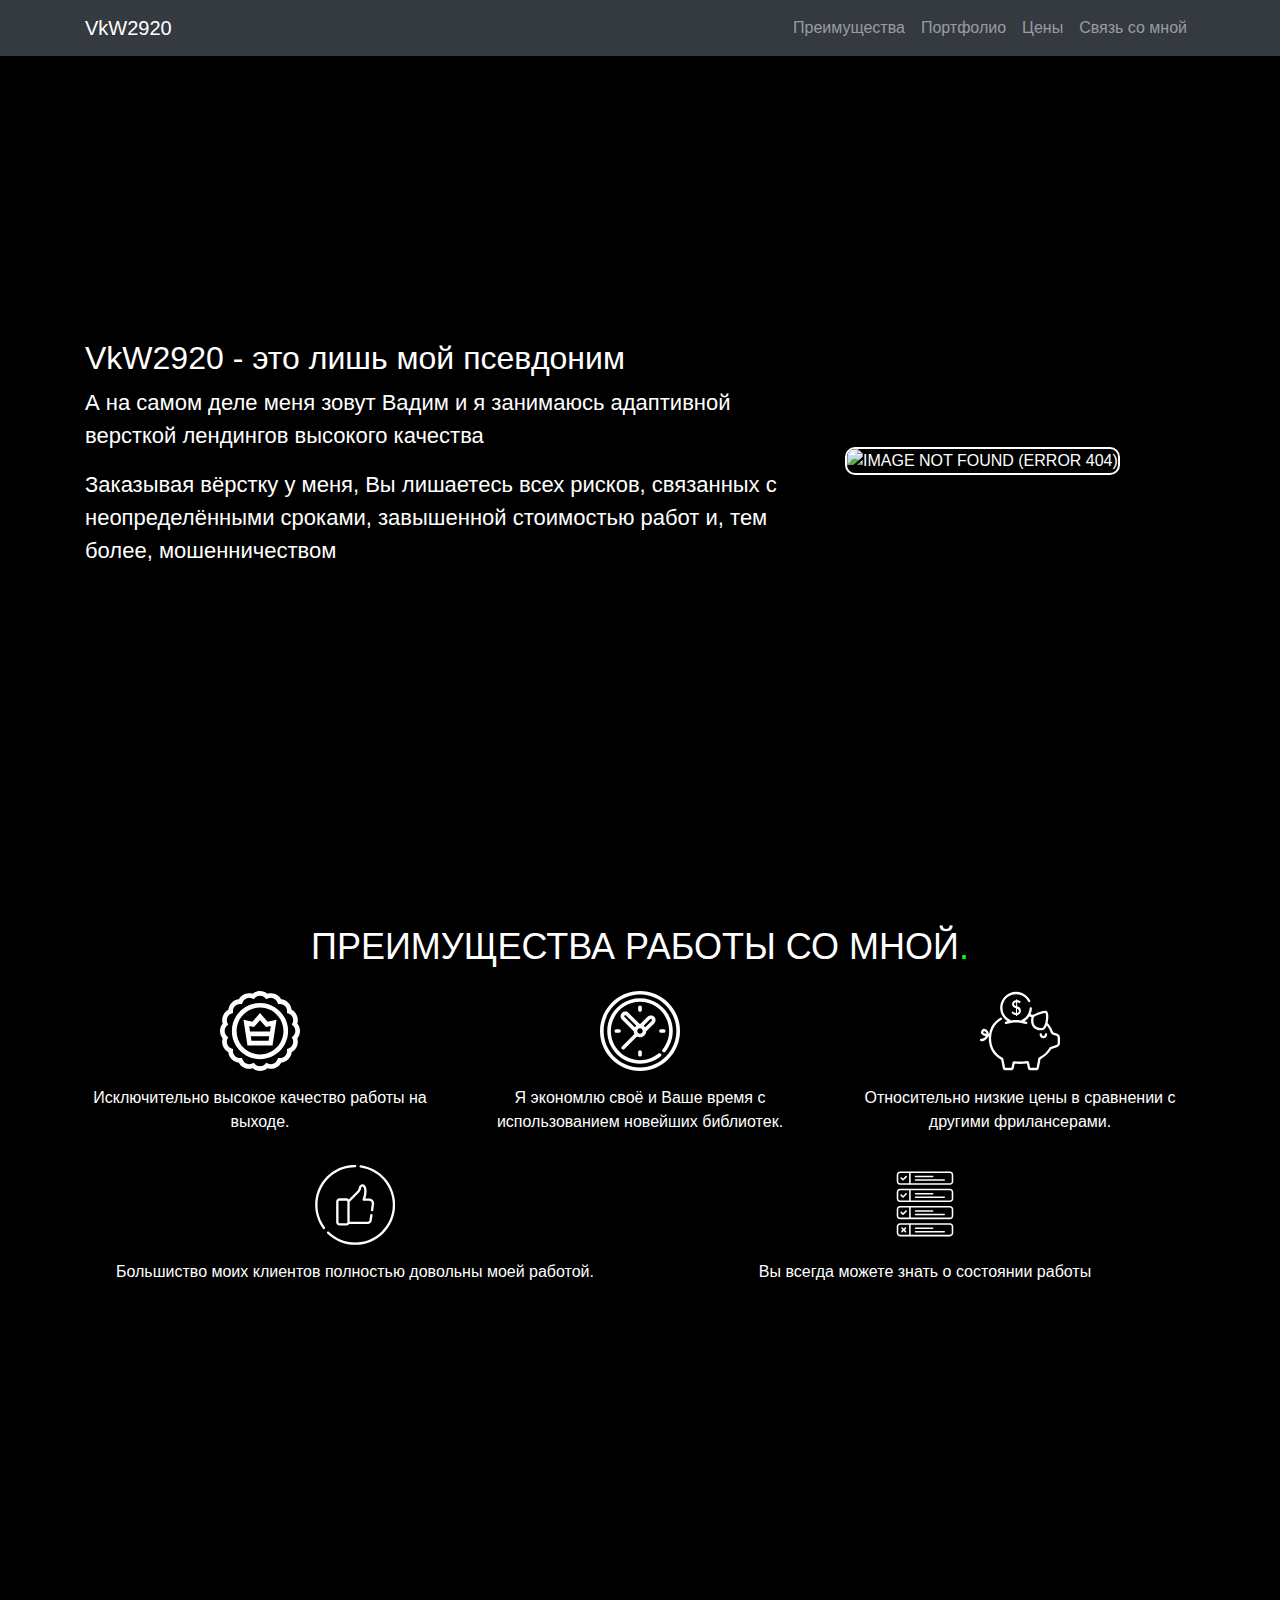
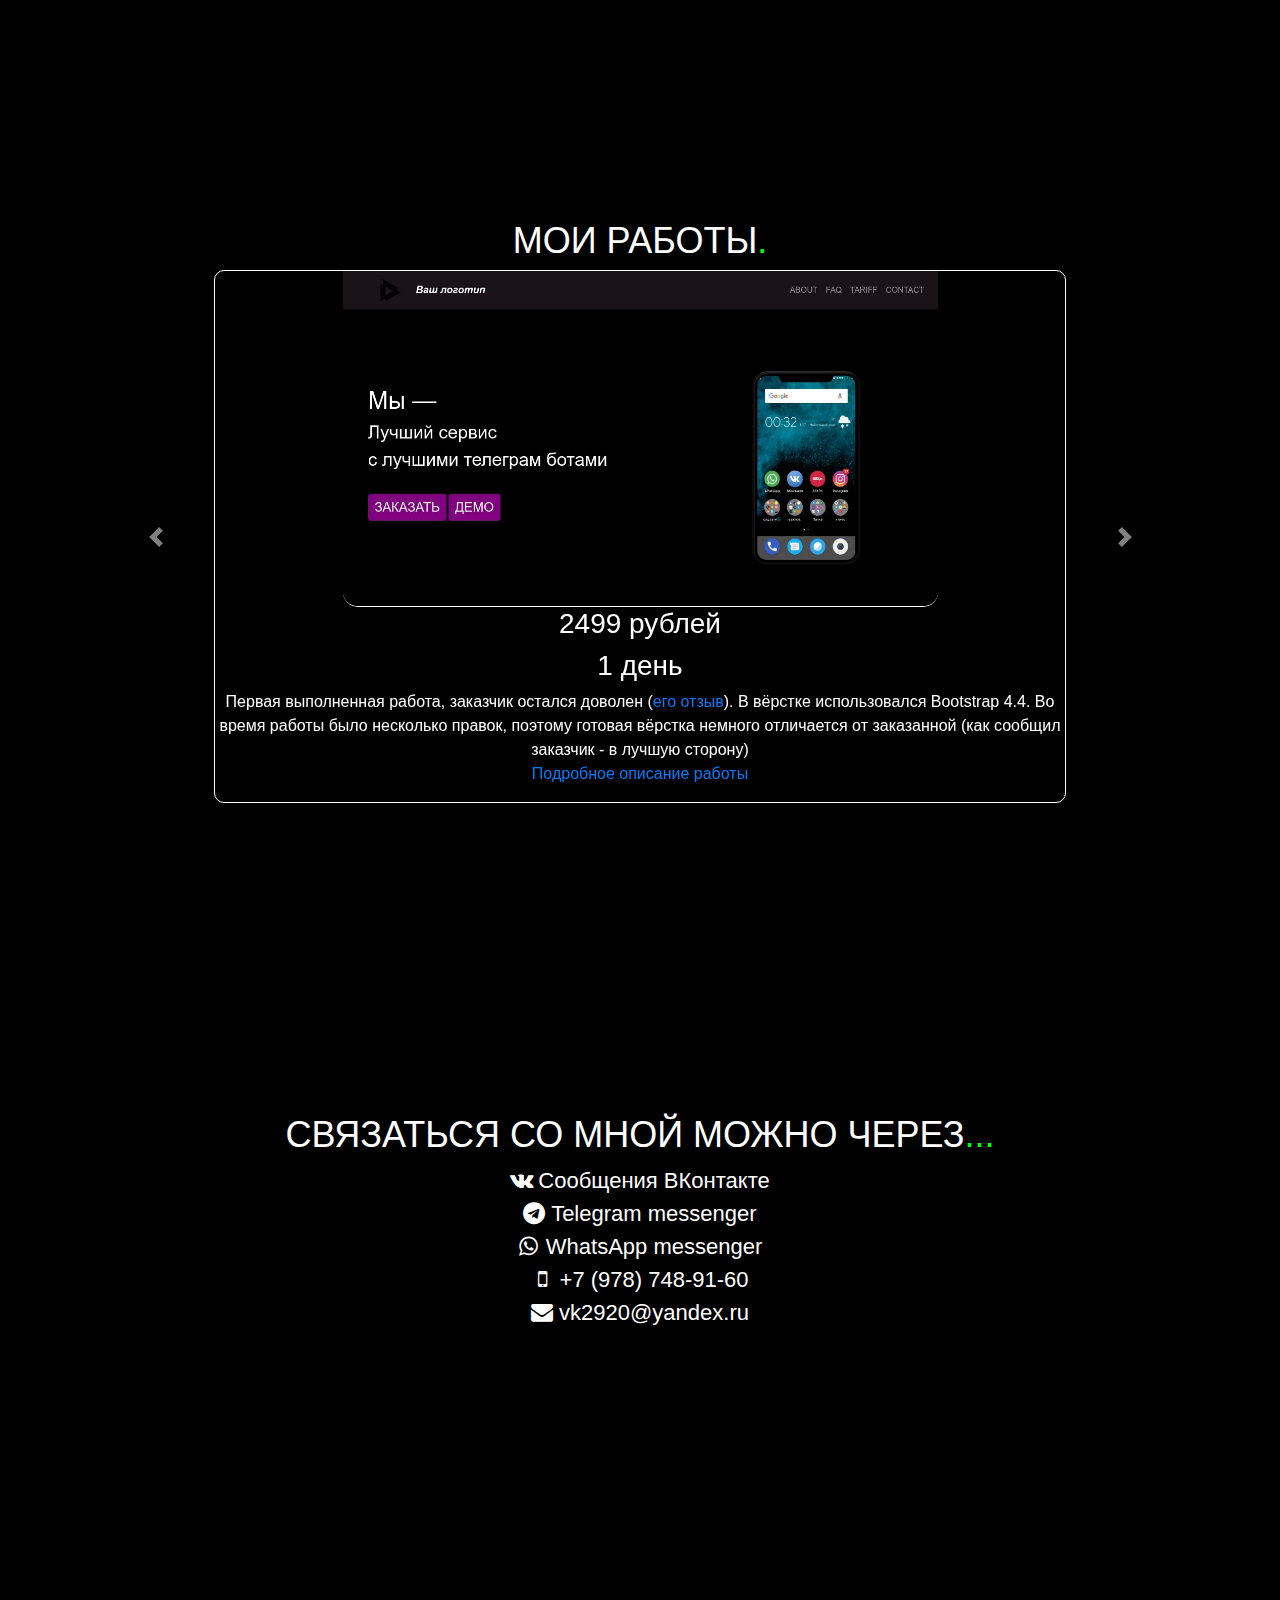
==== index.html @ 0727bc4d "Добавлена библиотека FontAwesome Добавлена секция связи со мной Добавлены отступы для секций с портф" ====
<!DOCTYPE html>
<html lang="en" dir="ltr">
  <head>
    <meta charset="utf-8">
    <meta name="viewport" content="width=device-width, initial-scale=1, shrink-to-fit=no">
    <link rel="stylesheet" href="https://stackpath.bootstrapcdn.com/bootstrap/4.4.1/css/bootstrap.min.css">
    <link rel="stylesheet" href="https://stackpath.bootstrapcdn.com/font-awesome/4.7.0/css/font-awesome.min.css">
    <link rel="stylesheet" href="main.css">

    <title>VkW2920</title>
  </head>
  <body>
    <!-- PRELOADER -->
    <div id="preloader">
      <div id="preloader-circle">
        <svg class="preloader__image" role="img" xmlns="http://www.w3.org/2000/svg" viewBox="0 0 512 512">
          <path fill="currentColor" d="M304 48c0 26.51-21.49 48-48 48s-48-21.49-48-48 21.49-48 48-48 48 21.49 48 48zm-48 368c-26.51 0-48 21.49-48 48s21.49 48 48 48 48-21.49 48-48-21.49-48-48-48zm208-208c-26.51 0-48 21.49-48 48s21.49 48 48 48 48-21.49 48-48-21.49-48-48-48zM96 256c0-26.51-21.49-48-48-48S0 229.49 0 256s21.49 48 48 48 48-21.49 48-48zm12.922 99.078c-26.51 0-48 21.49-48 48s21.49 48 48 48 48-21.49 48-48c0-26.509-21.491-48-48-48zm294.156 0c-26.51 0-48 21.49-48 48s21.49 48 48 48 48-21.49 48-48c0-26.509-21.49-48-48-48zM108.922 60.922c-26.51 0-48 21.49-48 48s21.49 48 48 48 48-21.49 48-48-21.491-48-48-48z">
          </path>
        </svg>
      </div>
    </div>

    <!-- NAVIGATION -->
    <nav id="navbar" class="navbar fixed-top navbar-expand-lg navbar-dark bg-dark">
      <div class="container">
        <a class="navbar-brand internal" href="#main">VkW2920</a>
        <button class="navbar-toggler" type="button" data-toggle="collapse" data-target="#navbarNav" aria-controls="navbarNav" aria-expanded="false" aria-label="Toggle navigation">
          <span class="navbar-toggler-icon"></span>
        </button>
        <div class="collapse navbar-collapse justify-content-end" id="navbarNav">
          <ul class="navbar-nav">
            <li class="nav-item">
              <a class="nav-link internal" href="#features">Преимущества</a>
            </li>
            <li class="nav-item">
              <a class="nav-link internal" href="#portfolio">Портфолио</a>
            </li>
            <li class="nav-item">
              <a class="nav-link internal" href="#pricing">Цены</a>
            </li>
            <li class="nav-item">
              <a class="nav-link internal" href="#contact">Связь со мной</a>
            </li>
          </ul>
        </div>
      </div>
    </nav>

    <!-- MIAN SECTION -->
    <div id="main" class="section">
      <div class="container">
        <div class="row align-items-center">
          <div class="col-12 col-md-8">
            <!-- MAIN DESCRIPTION -->
            <div id="main__description">
              <h2>VkW2920 - это лишь мой псевдоним</h2>
              <p>А на самом деле меня зовут Вадим и я занимаюсь адаптивной версткой лендингов высокого качества</p>
              <p>Заказывая вёрстку у меня, Вы лишаетесь всех рисков, связанных с неопределёнными сроками, завышенной стоимостью работ и, тем более, мошенничеством</p>
            </div>
          </div>
          <div class="col-12 col-md-4 d-none d-md-block">
            <!-- MAIN IMAGE -->
            <img src="img/mian-image.png" alt="IMAGE NOT FOUND (ERROR 404)" id="main__image">
          </div>
        </div>
      </div>
    </div>

    <!-- FEATURES -->
    <div id="features" class="section">
      <div class="container">
        <h2>ПРЕИМУЩЕСТВА РАБОТЫ СО МНОЙ<span class="dot">.</span></h2>
        <div class="row">
          <div class="col-12 col-md-6 col-lg-4">
            <div class="feature">
              <img src="img/feature-1.svg" alt="404">
              <p>Исключительно высокое качество работы на выходе.</p>
            </div>
          </div>
          <div class="col-12 col-md-6 col-lg-4">
            <div class="feature">
              <img src="img/feature-2.svg" alt="404">
              <p>Я экономлю своё и Ваше время с использованием новейших библиотек.</p>
            </div>
          </div>
          <div class="col-12 col-md-6 col-lg-4">
            <div class="feature">
              <img src="img/feature-3.svg" alt="404">
              <p>Относительно низкие цены в сравнении с другими фрилансерами.</p>
            </div>
          </div>
          <div class="col-12 col-md-6 d-none d-md-block">
            <div class="feature">
              <img src="img/feature-4.svg" alt="404">
              <p>Большиство моих клиентов полностью довольны моей работой.</p>
            </div>
          </div>
          <div class="col-12 col-md-6 d-none d-md-block">
            <div class="feature">
              <img src="img/feature-5.svg" alt="404">
              <p>Вы всегда можете знать о состоянии работы</p>
            </div>
          </div>
          <!-- <div class="col-12 d-none d-md-block">
            <div class="feature">
              <img src="img/feature-6.svg" alt="404">
              <p>Я всегда учитываю Ваши пожелания, чтобы Вы имели результат на уровень выше своих конкурентов</p>
            </div>
          </div> -->
        </div>
      </div>
    </div>

    <!-- PORTFOLIO -->
    <div id="portfolio" class="section">
      <div class="container">
        <h2>МОИ РАБОТЫ<span class="dot">.</span></h2>
        <div class="row">
          <div id="porfolio-carousel" class="carousel slide w-100" data-ride="carousel">
            <div class="carousel-inner w-100" role="listbox">
              <div class="carousel-item active">
                <div class="portfolio-card d-block mx-auto">
                  <a href="portfolio/first-work/index.html">
                    <img src="img/portfolio/first-work.jpg" alt="Предварительный просмотр недоступен" class="preview">
                  </a>
                  <h3 class="price">2499 рублей</h3>
                  <h3 class="time">1 день</h3>
                  <p class="description">Первая выполненная работа, заказчик остался доволен (<a href="https://lolzteam.online/threads/1465124/#post-16177867">его отзыв</a>). В вёрстке использовался Bootstrap 4.4. Во время работы было несколько правок, поэтому готовая вёрстка немного отличается от заказанной (как сообщил заказчик - в лучшую сторону) <br> <a href="portfolio/first-work/readme.html">Подробное описание работы</a></p>
                </div>
              </div>
            </div>
            <a class="carousel-control-prev" href="#porfolio-carousel" role="button" data-slide="prev">
              <span class="carousel-control-prev-icon" aria-hidden="true"></span>
              <span class="sr-only">Предыдущий</span>
            </a>
            <a class="carousel-control-next" href="#porfolio-carousel" role="button" data-slide="next">
              <span class="carousel-control-next-icon" aria-hidden="true"></span>
              <span class="sr-only">Cледующий</span>
            </a>
          </div>
        </div>
      </div>
    </div>

    <!-- CONTACT -->
    <div id="contact" class="section">
      <div class="container">
        <h2>СВЯЗАТЬСЯ СО МНОЙ МОЖНО ЧЕРЕЗ<span class="dot">...</span></h2>
        <ul>
          <li class="contact-link">
            <a href="https://vk.com/im?sel=219099321"><span class="fa fa-vk"></span> Сообщения ВКонтакте</a>
          </li>
          <li class="contact-link">
            <a href="https://teleg.run/vkw2920"><span class="fa fa-telegram"></span> Telegram messenger</a>
          </li>
          <li class="contact-link">
            <a href="https://wa.me/79787489160"><span class="fa fa-whatsapp"></span> WhatsApp messenger</a>
          </li>
          <li class="contact-link">
            <a href="tel:+79787489160"><span class="fa fa-mobile"></span> +7 (978) 748-91-60</a>
          </li>
          <li class="contact-link">
            <a href="mailto:vk2920@yandex.ru"><span class="fa fa-envelope"></span> vk2920@yandex.ru</a>
          </li>
        </ul>
      </div>
    </div>

    <!-- jQuery first, then Popper.js, then Bootstrap JS -->
    <script src="https://code.jquery.com/jquery-3.4.1.min.js"></script>
    <script src="https://stackpath.bootstrapcdn.com/bootstrap/4.4.1/js/bootstrap.min.js"></script>
    <script src="main.js" charset="utf-8"></script>
  </body>
</html>
---- main.css ----
@keyframes preloaderAnim {
  from {
    transform: rotate(0); }
  to {
    transform: rotate(360deg); } }
body {
  color: #fff;
  background-color: #000; }
  body > div {
    min-height: calc(100vh - 56px); }
  body > nav {
    background-color: rgba(52, 58, 64, 0.85) !important; }
  body > .section > .container > h2 {
    padding-top: 25px;
    text-align: center;
    font-size: 36px; }
    body > .section > .container > h2 span.dot {
      color: #00ff00; }

#preloader {
  position: fixed;
  overflow: hidden;
  top: 0;
  left: 0;
  right: 0;
  bottom: 0;
  width: 100vw;
  height: 100vh;
  background-color: #000;
  z-index: 10000; }
  #preloader #preloader-circle {
    width: 100px;
    height: 100px;
    position: relative;
    top: 50%;
    left: 50%;
    right: 50%;
    bottom: 50%;
    margin-top: -50px;
    margin-left: -50px;
    animation: preloaderAnim 1.5s infinite linear; }
  #preloader.loaded {
    display: none; }

#main {
  margin-top: 56px;
  padding-top: 20px; }
  #main .container .row {
    height: calc(100vh - 130px); }
  #main .container #main__description {
    display: inline-block; }
    #main .container #main__description h2 {
      font-size: 32px; }
    #main .container #main__description p {
      font-size: 22px; }
  #main .container #main__image {
    border-radius: 10px;
    border-style: solid;
    border-width: 2px;
    width: 100%; }
    #main .container #main__image img {
      height: 100%; }

#features .feature {
  text-align: center;
  margin-top: 15px; }
  #features .feature img {
    width: 80px;
    height: 80px; }
  #features .feature p {
    margin-top: 15px; }

#portfolio {
  margin-top: 50px; }
  #portfolio .portfolio-card {
    border-width: 1px;
    border-style: solid;
    border-color: #fff;
    border-radius: 10px;
    text-align: center;
    max-width: calc(100vw - 10px); }
    #portfolio .portfolio-card > a {
      display: inline-block;
      width: 70%;
      border-bottom-left-radius: 15px;
      border-bottom-right-radius: 15px;
      border-width: 1px;
      border-style: solid;
      border-color: #fff;
      border-top: none;
      border-right: none;
      border-left: none; }
      @media screen and (max-width: 767px) {
        #portfolio .portfolio-card > a {
          border-top-right-radius: 5px;
          border-top-left-radius: 5px;
          width: 100%; } }
      #portfolio .portfolio-card > a img {
        width: 100%;
        border-bottom-left-radius: 15px;
        border-bottom-right-radius: 15px; }
        @media screen and (max-width: 767px) {
          #portfolio .portfolio-card > a img {
            border-top-right-radius: 8px;
            border-top-left-radius: 8px; } }

#portfolio-work-description-full {
  margin-top: 65px; }
  #portfolio-work-description-full h1 {
    text-align: center; }

#contact {
  margin-top: 50px;
  text-align: center; }
  #contact ul {
    padding: 0;
    list-style-type: none; }
    #contact ul span.fa {
      display: inline-block;
      text-align: center;
      width: 22px; }
  #contact .contact-link a {
    color: #fff;
    font-size: 22px;
    padding-top: 10px; }

/*# sourceMappingURL=main.css.map */
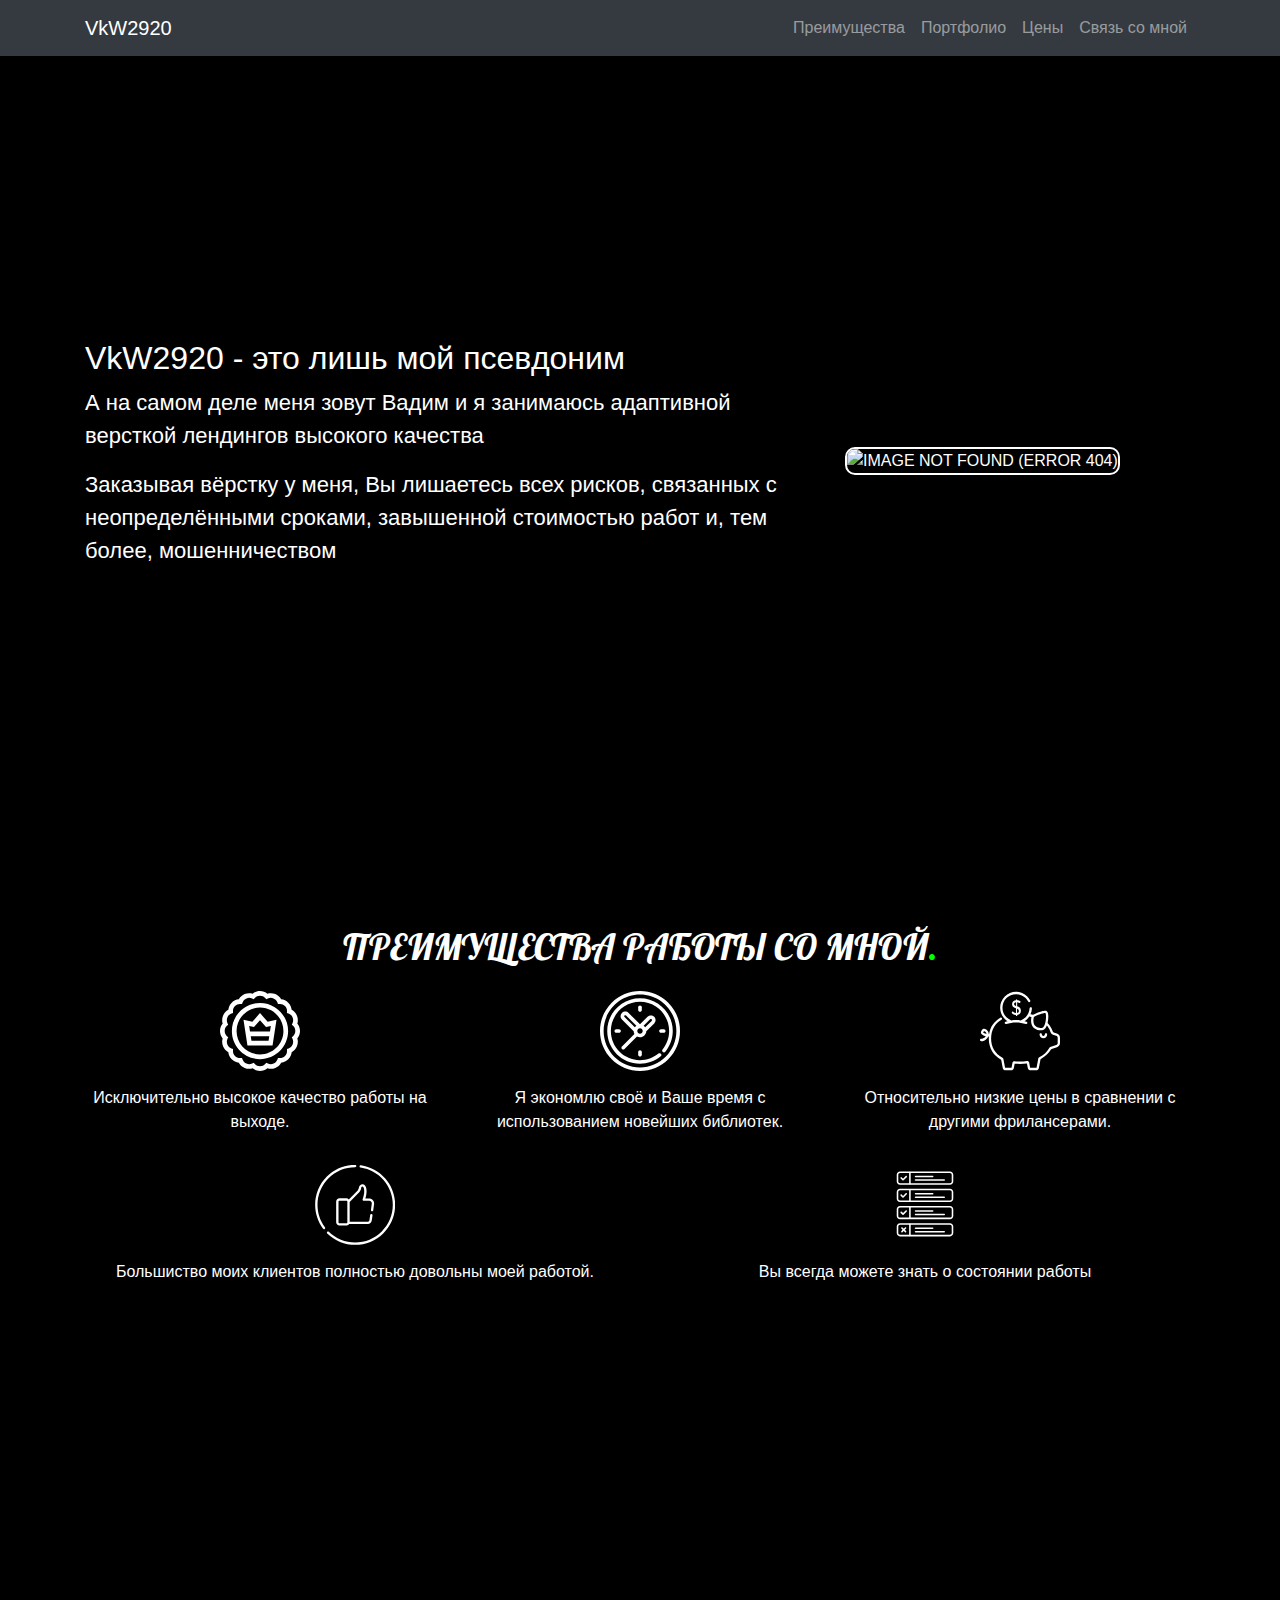
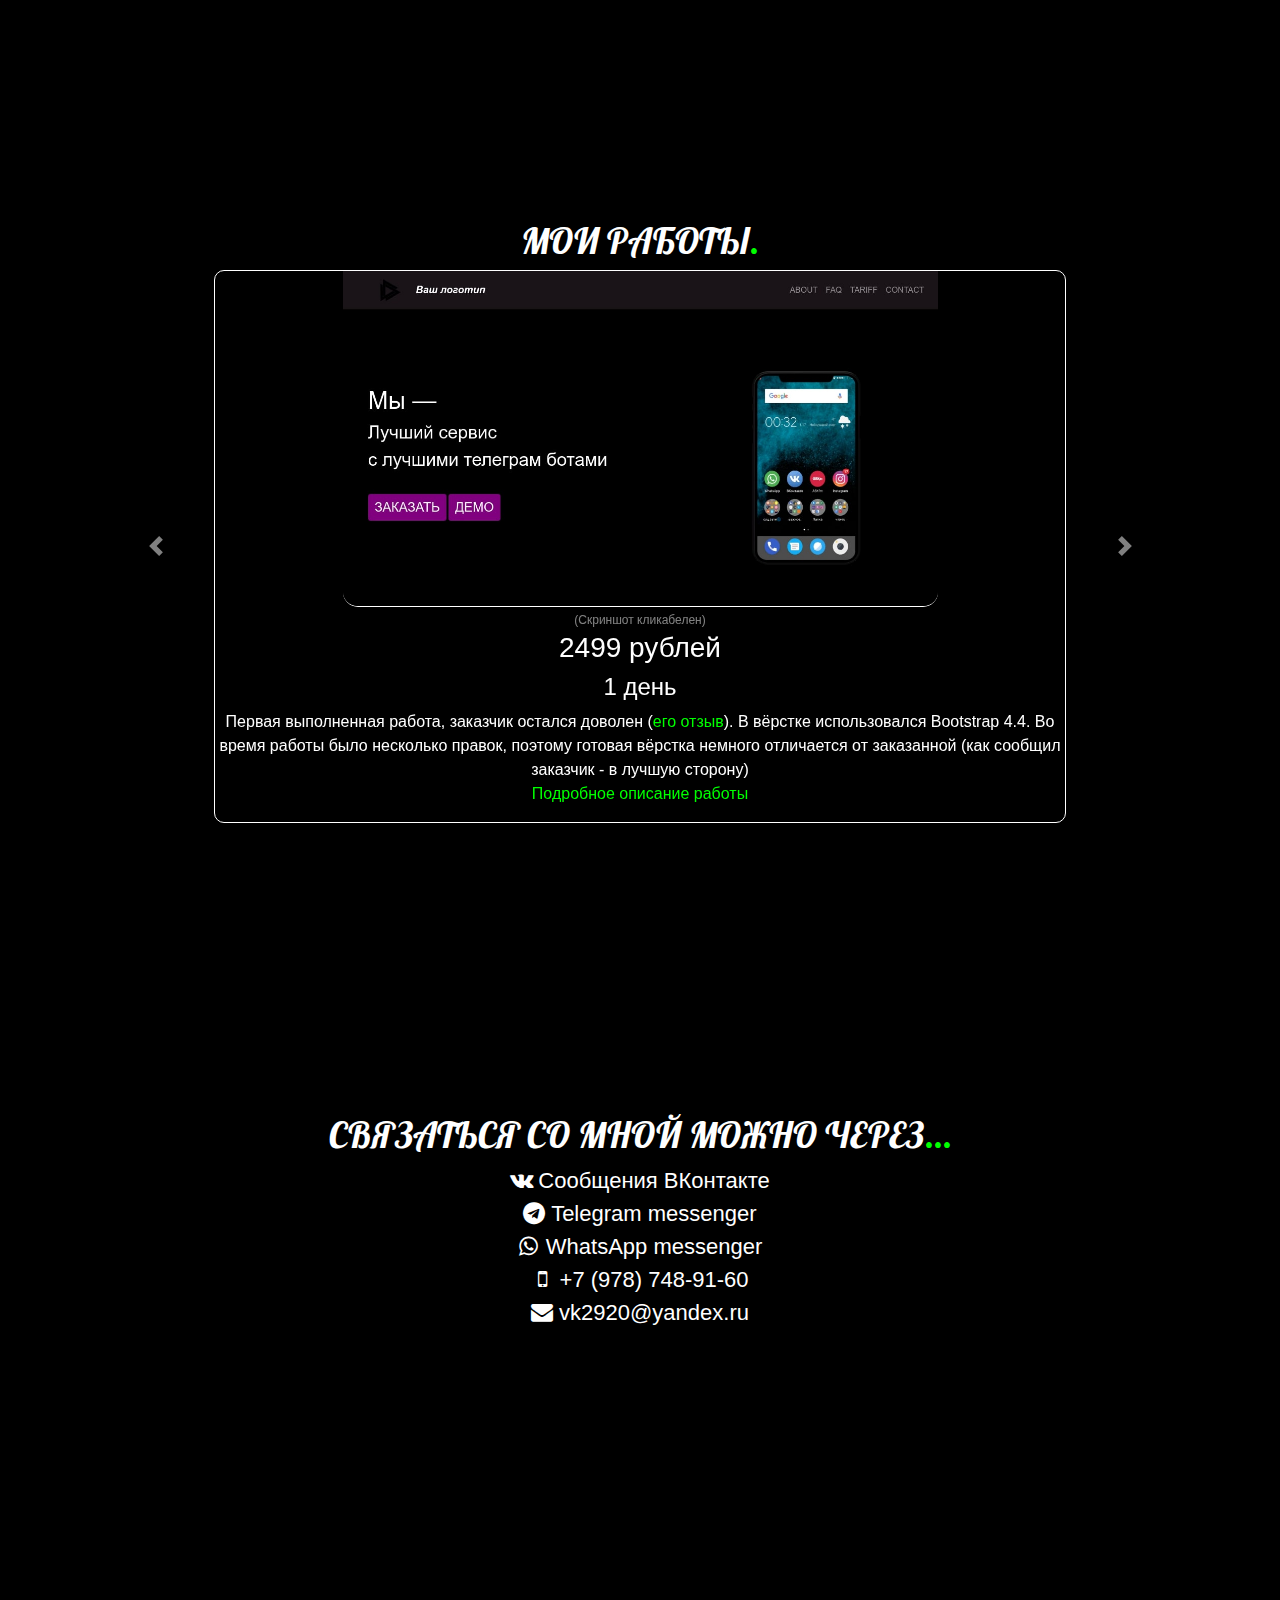
==== commit 0ba635a9: "Добавлена подпись о кликабельности скриншота в секции портфолио Шрифт срока выполнения уменьшен (h3 " ====
--- a/index.html
+++ b/index.html
@@ -123,8 +123,10 @@
                   <a href="portfolio/first-work/index.html">
                     <img src="img/portfolio/first-work.jpg" alt="Предварительный просмотр недоступен" class="preview">
                   </a>
+                  <br>
+                  <span class="screenshot-clickable">(Скриншот кликабелен)</span>
                   <h3 class="price">2499 рублей</h3>
-                  <h3 class="time">1 день</h3>
+                  <h4 class="time">1 день</h4>
                   <p class="description">Первая выполненная работа, заказчик остался доволен (<a href="https://lolzteam.online/threads/1465124/#post-16177867">его отзыв</a>). В вёрстке использовался Bootstrap 4.4. Во время работы было несколько правок, поэтому готовая вёрстка немного отличается от заказанной (как сообщил заказчик - в лучшую сторону) <br> <a href="portfolio/first-work/readme.html">Подробное описание работы</a></p>
                 </div>
               </div>
--- a/main.css
+++ b/main.css
@@ -1,3 +1,4 @@
+@import url("https://fonts.googleapis.com/css?family=Lobster&display=swap");
 @keyframes preloaderAnim {
   from {
     transform: rotate(0); }
@@ -6,12 +7,15 @@
 body {
   color: #fff;
   background-color: #000; }
+  body a {
+    color: #0f0; }
   body > div {
     min-height: calc(100vh - 56px); }
   body > nav {
     background-color: rgba(52, 58, 64, 0.85) !important; }
   body > .section > .container > h2 {
     padding-top: 25px;
+    font-family: "Lobster", cursive;
     text-align: center;
     font-size: 36px; }
     body > .section > .container > h2 span.dot {
@@ -103,6 +107,9 @@
           #portfolio .portfolio-card > a img {
             border-top-right-radius: 8px;
             border-top-left-radius: 8px; } }
+    #portfolio .portfolio-card > span.screenshot-clickable {
+      color: rgba(255, 255, 255, 0.5);
+      font-size: 12px; }
 
 #portfolio-work-description-full {
   margin-top: 65px; }
@@ -111,7 +118,8 @@
 
 #contact {
   margin-top: 50px;
-  text-align: center; }
+  text-align: center;
+  min-height: calc(100vh - 100px); }
   #contact ul {
     padding: 0;
     list-style-type: none; }
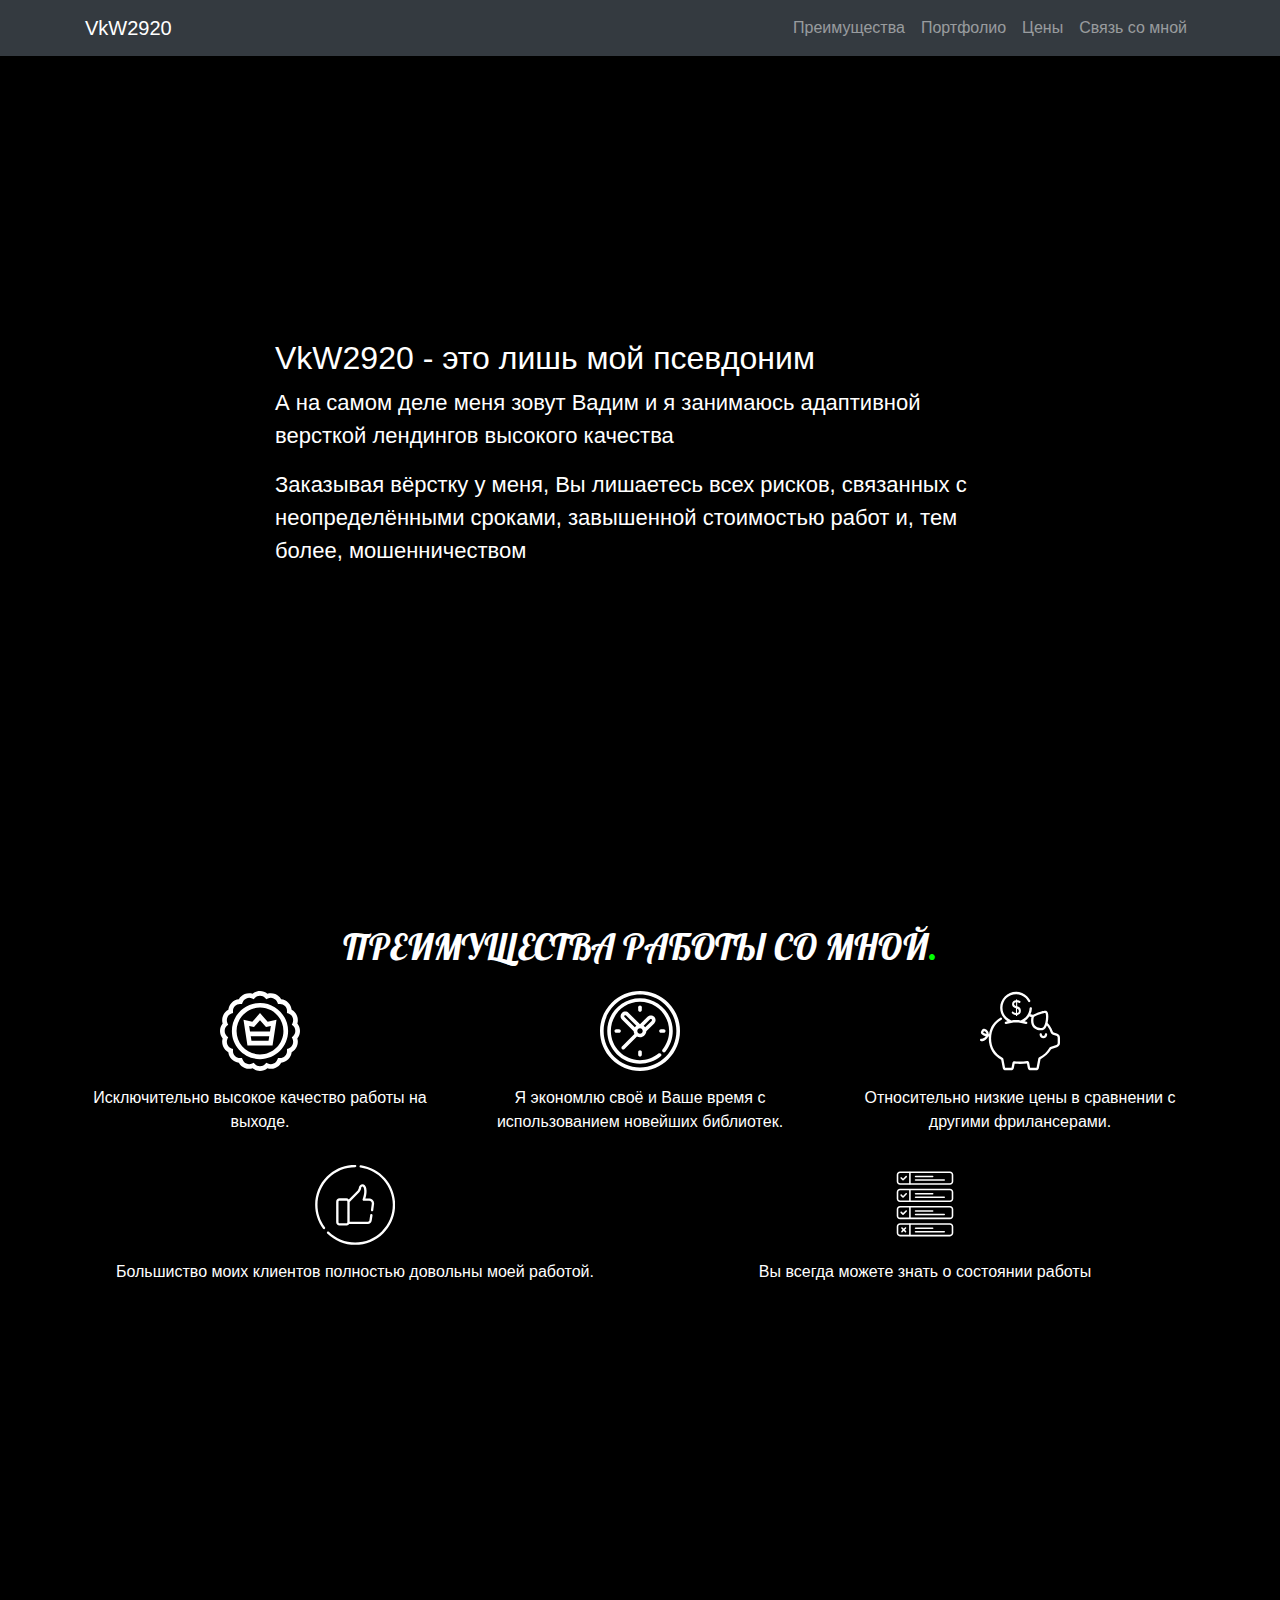
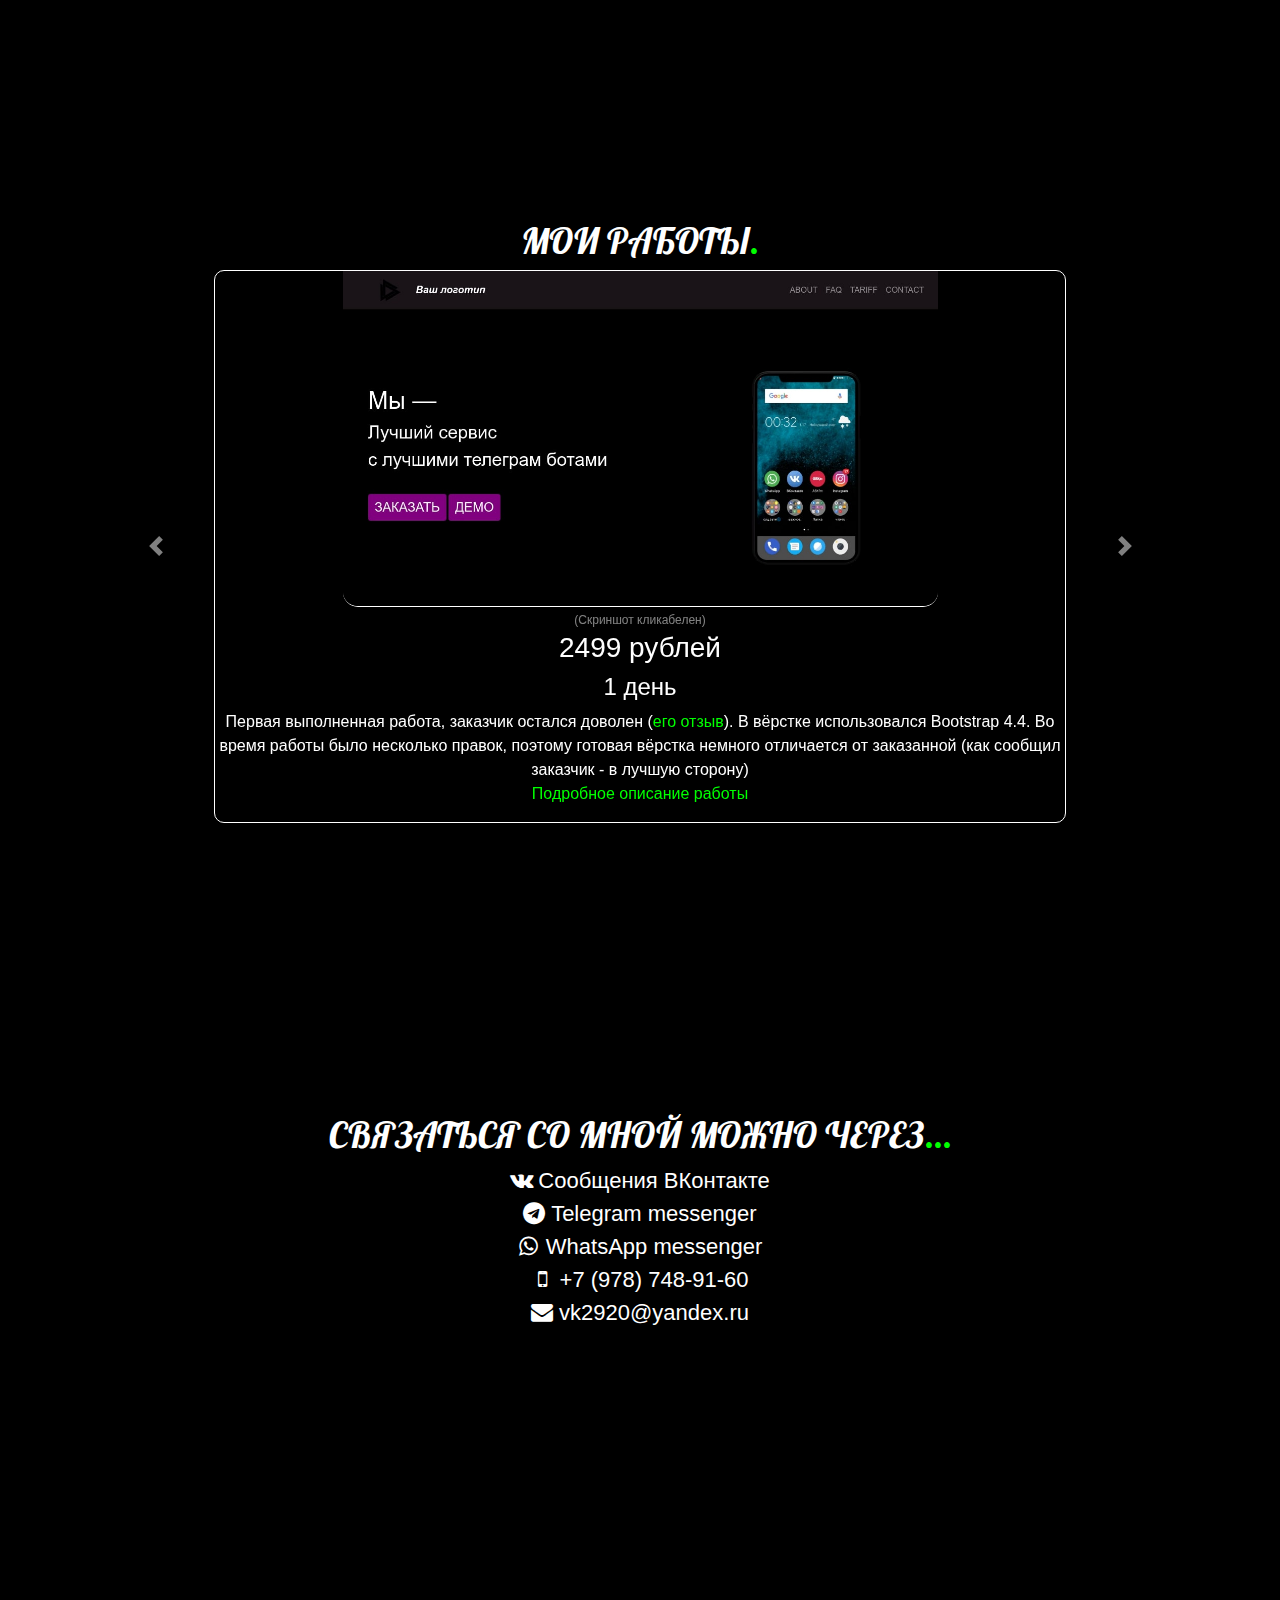
==== commit 4ea7d270: "Финальный правки: Теперь контактные ссылки открываются в новой вкладке, чтоб пользователь не потерял" ====
--- a/index.html
+++ b/index.html
@@ -49,7 +49,7 @@
     <!-- MIAN SECTION -->
     <div id="main" class="section">
       <div class="container">
-        <div class="row align-items-center">
+        <div class="row align-items-center justify-content-center">
           <div class="col-12 col-md-8">
             <!-- MAIN DESCRIPTION -->
             <div id="main__description">
@@ -57,10 +57,6 @@
               <p>А на самом деле меня зовут Вадим и я занимаюсь адаптивной версткой лендингов высокого качества</p>
               <p>Заказывая вёрстку у меня, Вы лишаетесь всех рисков, связанных с неопределёнными сроками, завышенной стоимостью работ и, тем более, мошенничеством</p>
             </div>
-          </div>
-          <div class="col-12 col-md-4 d-none d-md-block">
-            <!-- MAIN IMAGE -->
-            <img src="img/mian-image.png" alt="IMAGE NOT FOUND (ERROR 404)" id="main__image">
           </div>
         </div>
       </div>
@@ -150,13 +146,13 @@
         <h2>СВЯЗАТЬСЯ СО МНОЙ МОЖНО ЧЕРЕЗ<span class="dot">...</span></h2>
         <ul>
           <li class="contact-link">
-            <a href="https://vk.com/im?sel=219099321"><span class="fa fa-vk"></span> Сообщения ВКонтакте</a>
+            <a href="https://vk.com/im?sel=219099321" target="_blank"><span class="fa fa-vk"></span> Сообщения ВКонтакте</a>
           </li>
           <li class="contact-link">
-            <a href="https://teleg.run/vkw2920"><span class="fa fa-telegram"></span> Telegram messenger</a>
+            <a href="https://teleg.run/vkw2920" target="_blank"><span class="fa fa-telegram"></span> Telegram messenger</a>
           </li>
           <li class="contact-link">
-            <a href="https://wa.me/79787489160"><span class="fa fa-whatsapp"></span> WhatsApp messenger</a>
+            <a href="https://wa.me/79787489160" target="_blank"><span class="fa fa-whatsapp"></span> WhatsApp messenger</a>
           </li>
           <li class="contact-link">
             <a href="tel:+79787489160"><span class="fa fa-mobile"></span> +7 (978) 748-91-60</a>
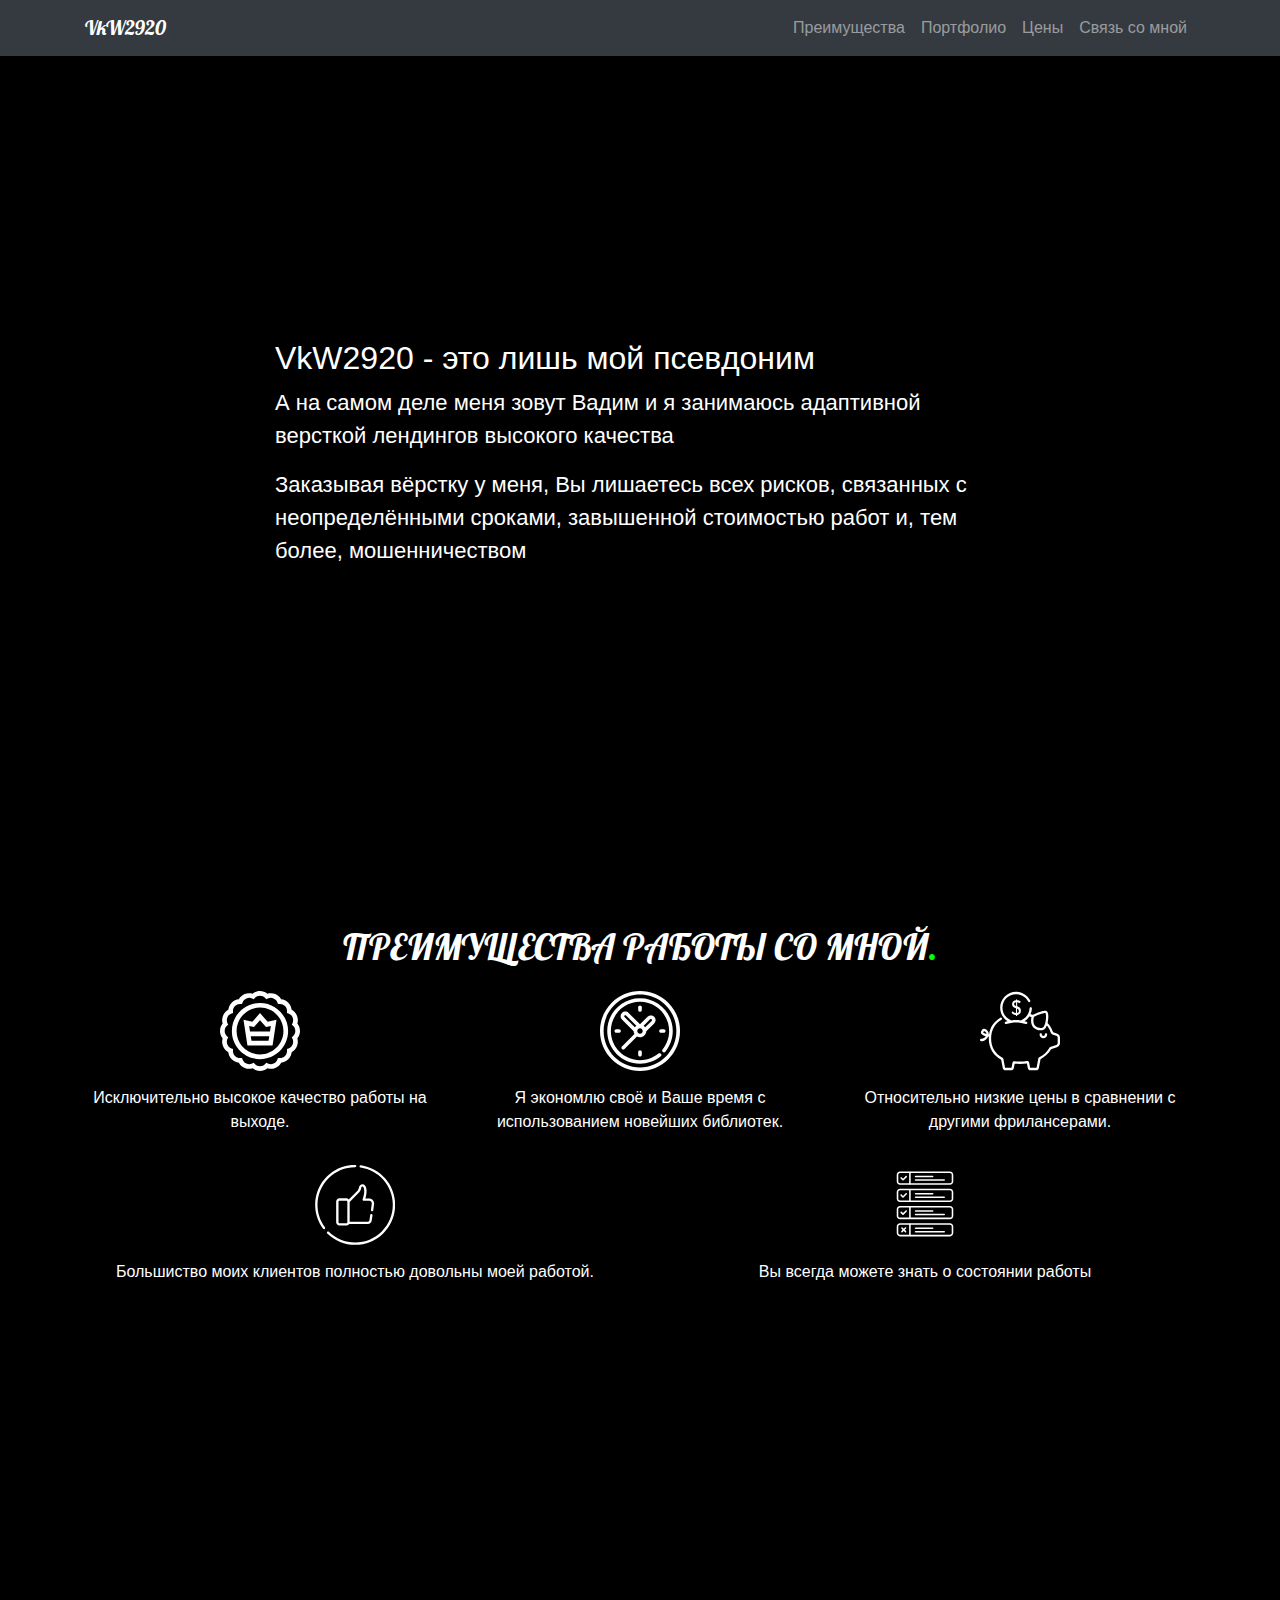
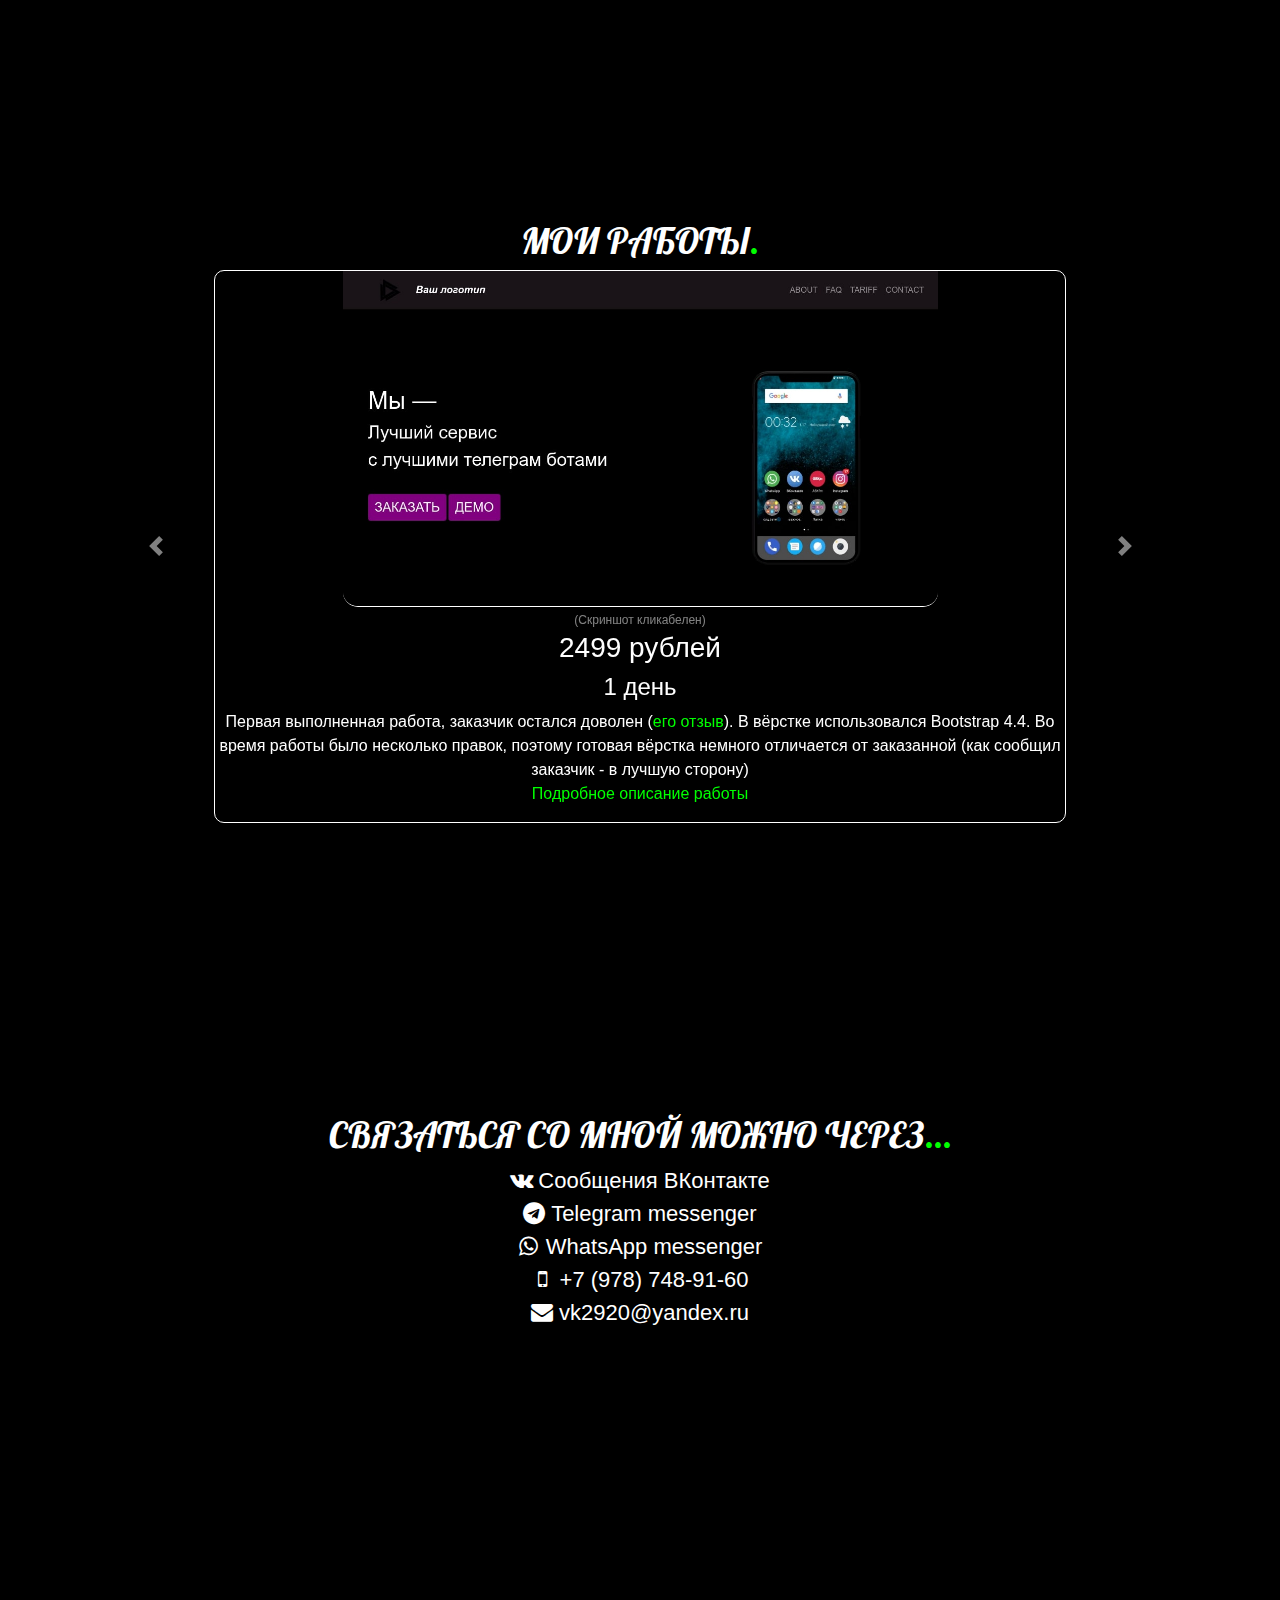
==== commit 6cbcbc59: "Добавлен фавикон, изменён шрифт для логотипа, работа из портфолио теперь окрывается в новой вкладке" ====
--- a/index.html
+++ b/index.html
@@ -3,6 +3,7 @@
   <head>
     <meta charset="utf-8">
     <meta name="viewport" content="width=device-width, initial-scale=1, shrink-to-fit=no">
+    <link rel="shortcut icon" type="image/x-icon" href="favicon.ico">
     <link rel="stylesheet" href="https://stackpath.bootstrapcdn.com/bootstrap/4.4.1/css/bootstrap.min.css">
     <link rel="stylesheet" href="https://stackpath.bootstrapcdn.com/font-awesome/4.7.0/css/font-awesome.min.css">
     <link rel="stylesheet" href="main.css">
@@ -114,9 +115,10 @@
         <div class="row">
           <div id="porfolio-carousel" class="carousel slide w-100" data-ride="carousel">
             <div class="carousel-inner w-100" role="listbox">
+              <!-- BEGIN OF FIRST WORK -->
               <div class="carousel-item active">
                 <div class="portfolio-card d-block mx-auto">
-                  <a href="portfolio/first-work/index.html">
+                  <a href="portfolio/first-work/index.html" target="_blank">
                     <img src="img/portfolio/first-work.jpg" alt="Предварительный просмотр недоступен" class="preview">
                   </a>
                   <br>
@@ -126,6 +128,7 @@
                   <p class="description">Первая выполненная работа, заказчик остался доволен (<a href="https://lolzteam.online/threads/1465124/#post-16177867">его отзыв</a>). В вёрстке использовался Bootstrap 4.4. Во время работы было несколько правок, поэтому готовая вёрстка немного отличается от заказанной (как сообщил заказчик - в лучшую сторону) <br> <a href="portfolio/first-work/readme.html">Подробное описание работы</a></p>
                 </div>
               </div>
+              <!-- END OF FIRST WORK -->
             </div>
             <a class="carousel-control-prev" href="#porfolio-carousel" role="button" data-slide="prev">
               <span class="carousel-control-prev-icon" aria-hidden="true"></span>
--- a/main.css
+++ b/main.css
@@ -45,6 +45,9 @@
     animation: preloaderAnim 1.5s infinite linear; }
   #preloader.loaded {
     display: none; }
+
+#navbar .navbar-brand {
+  font-family: "Lobster", cursive; }
 
 #main {
   margin-top: 56px;
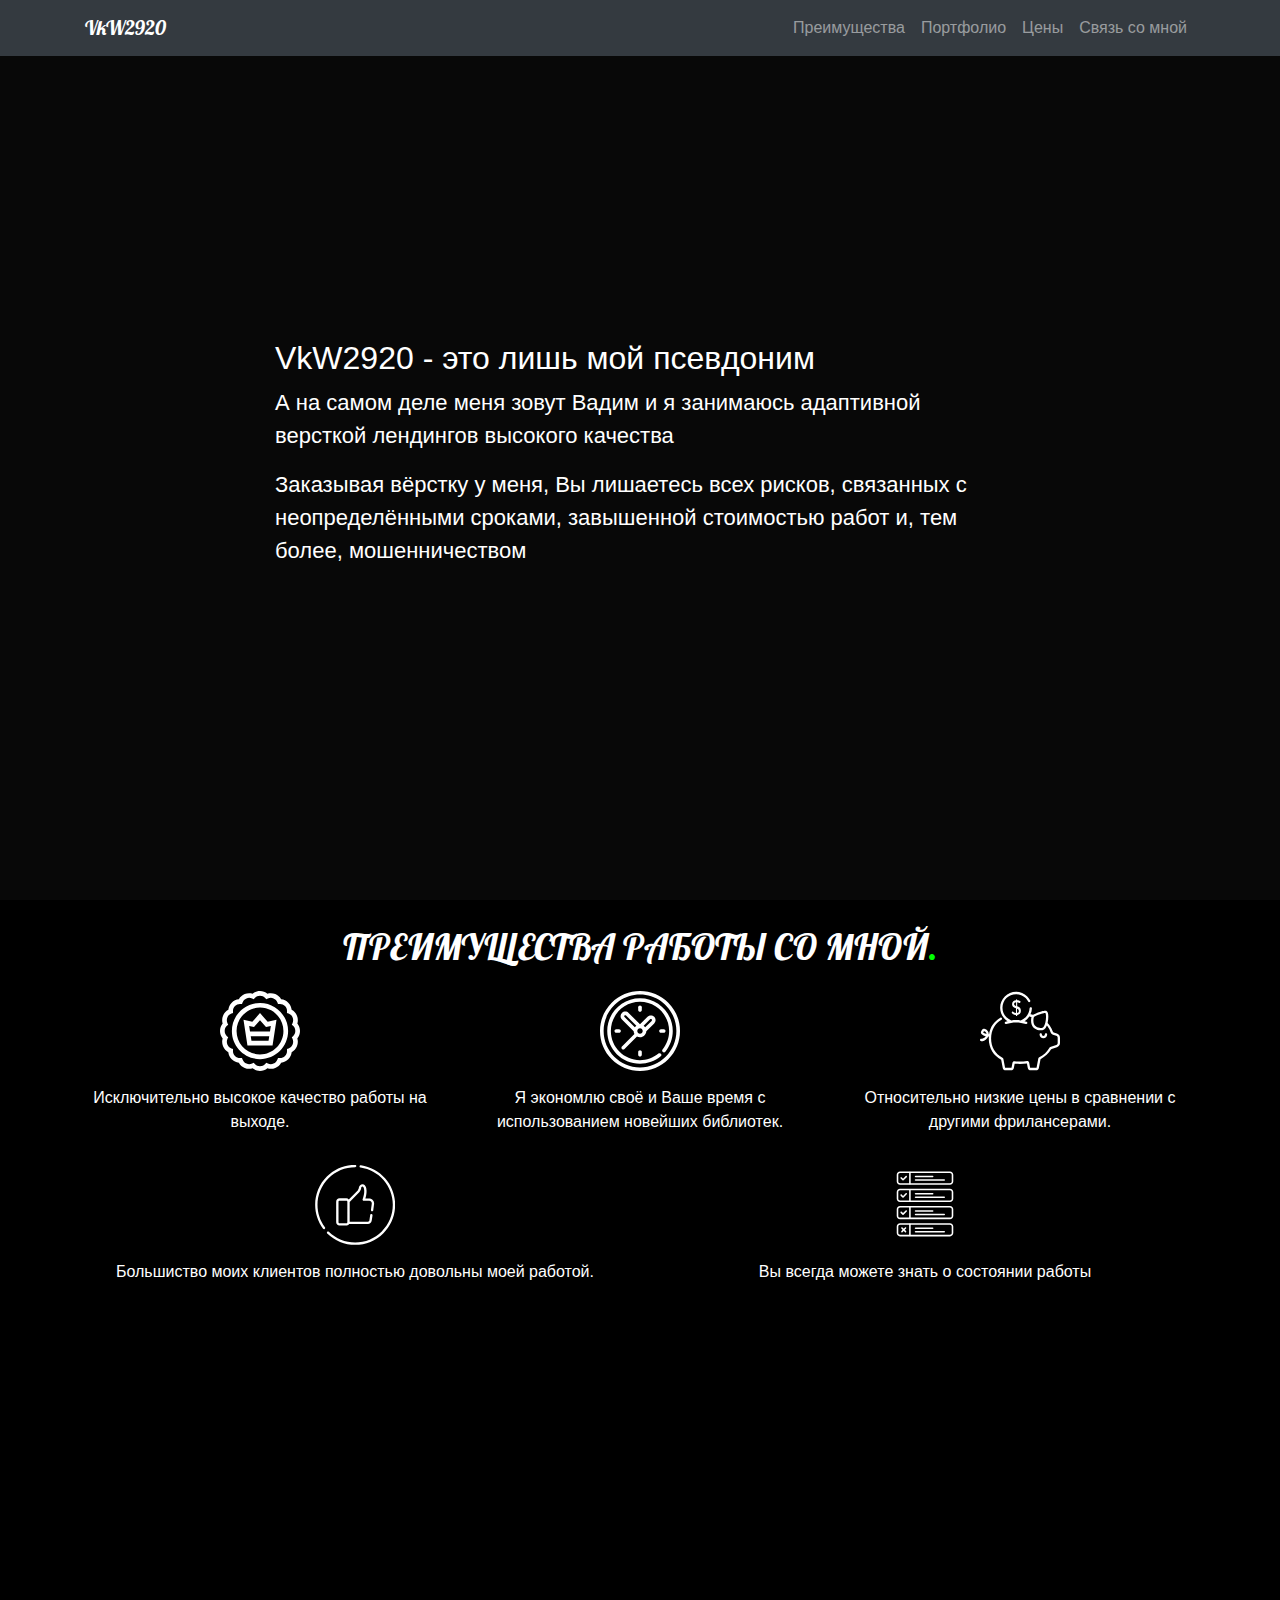
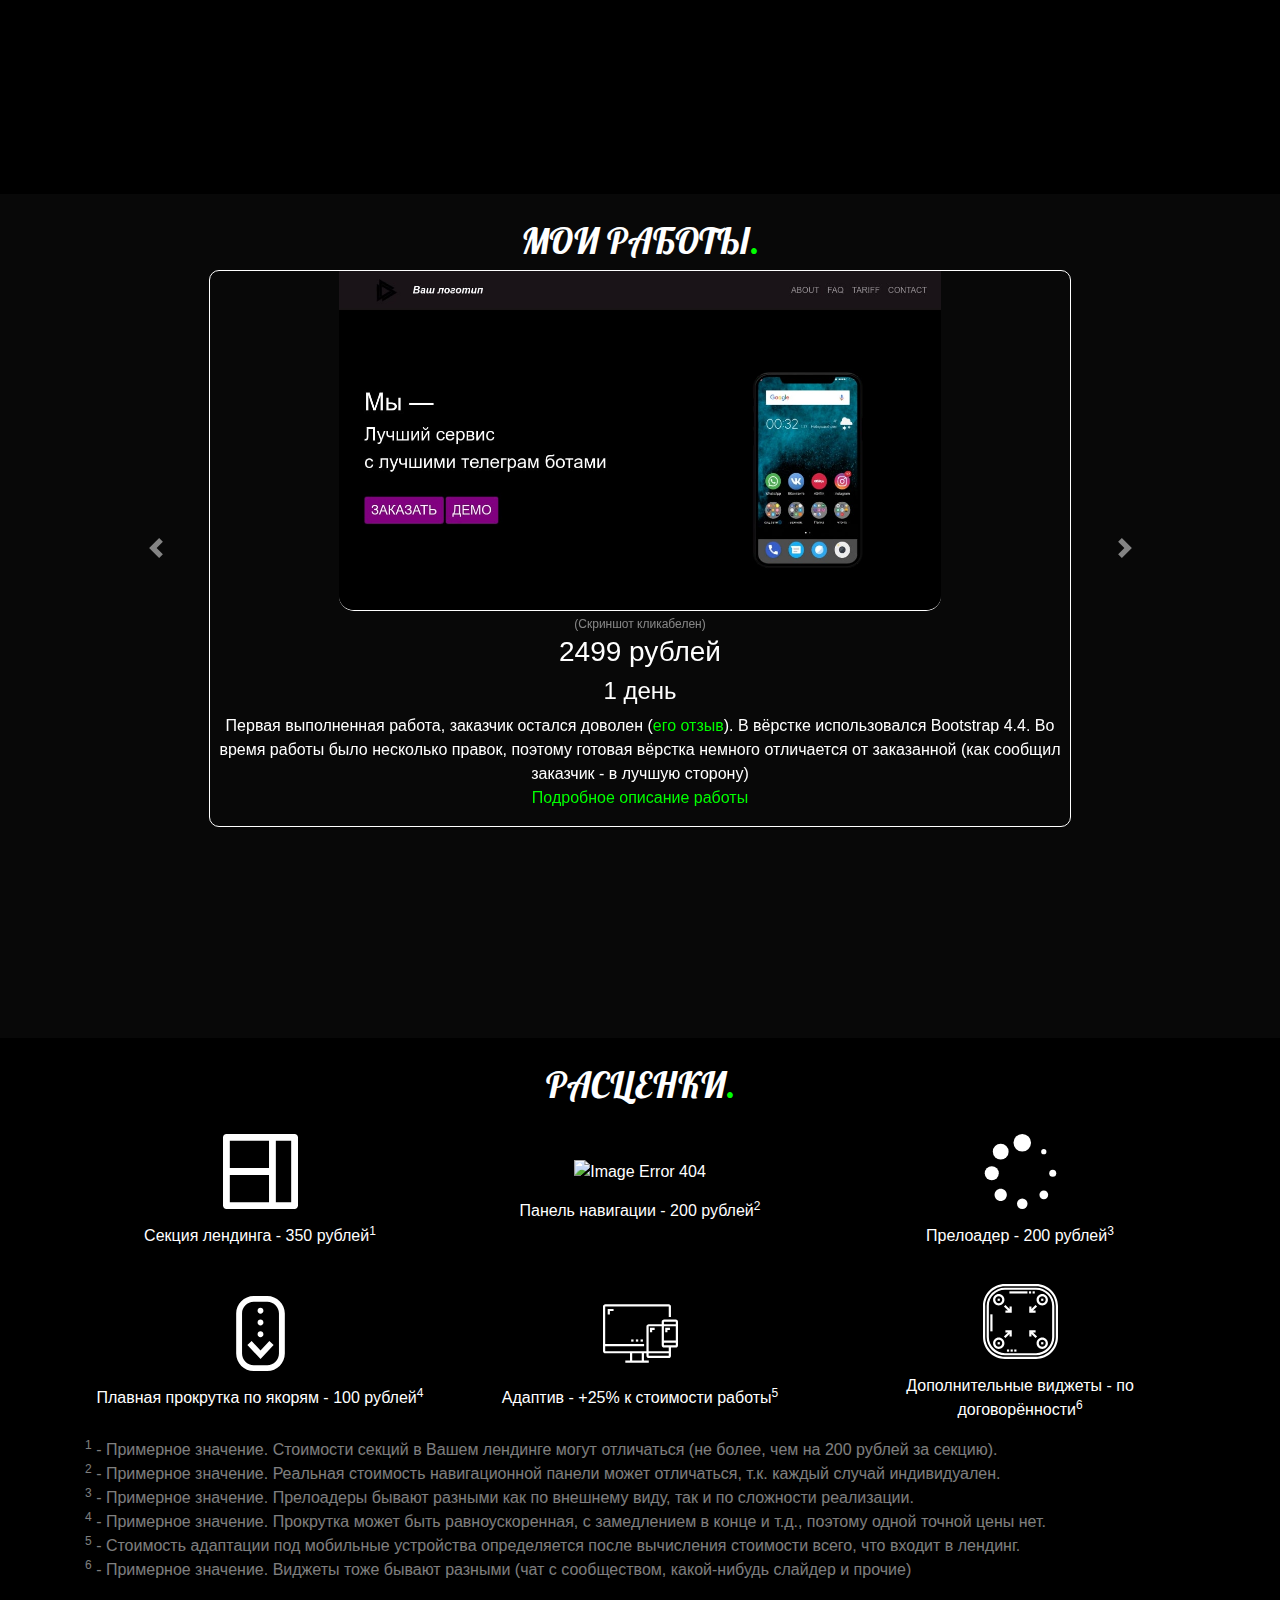
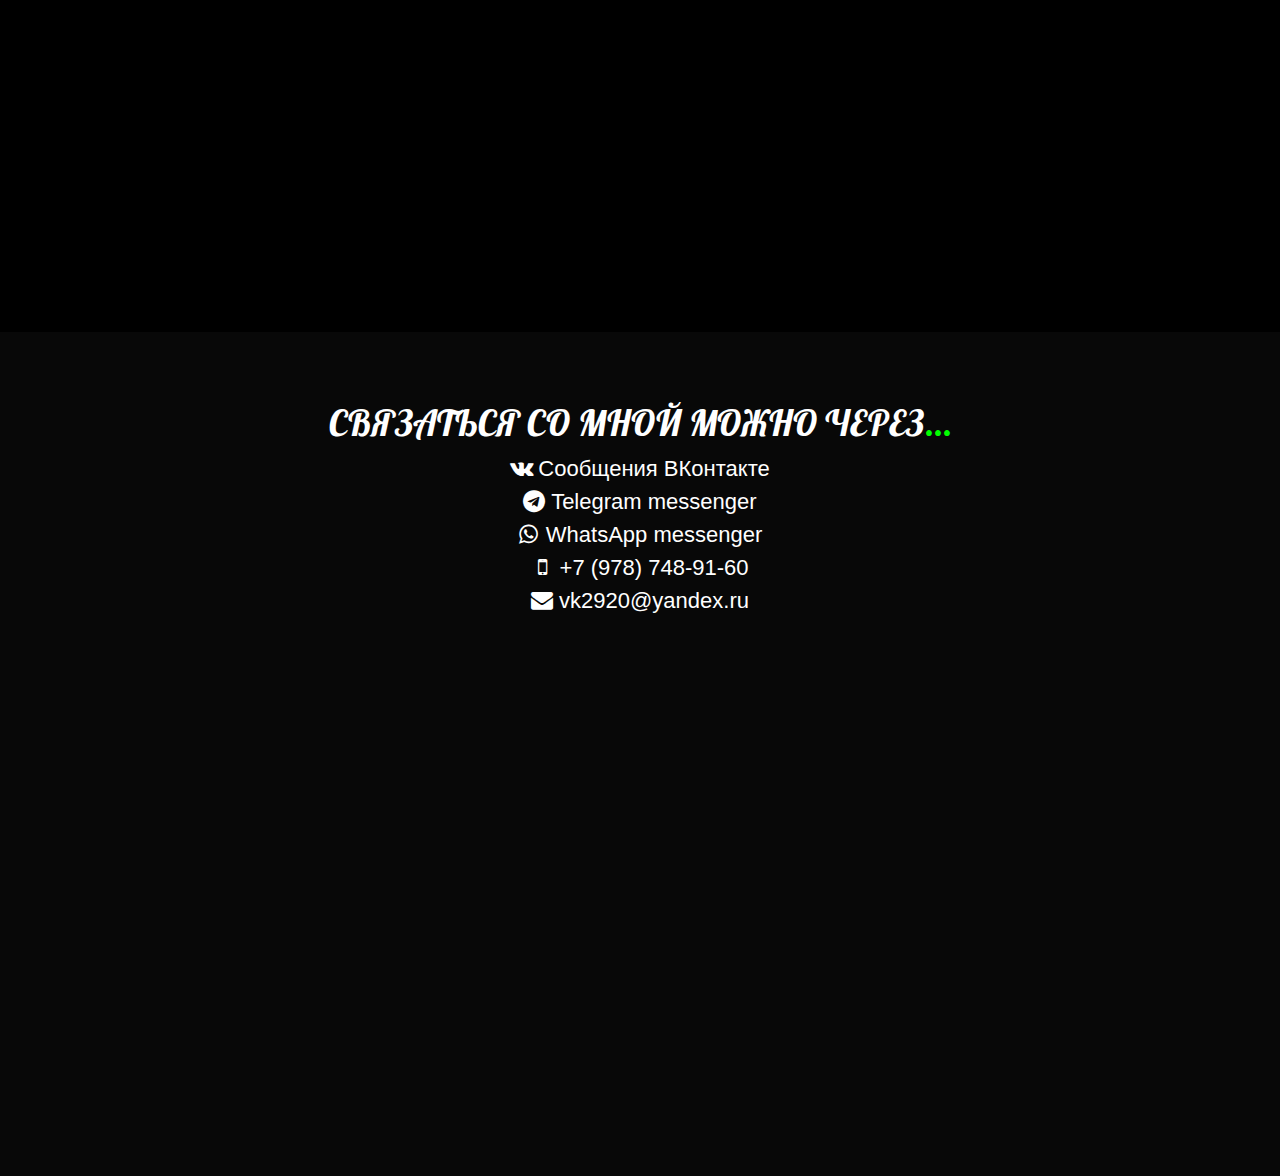
==== commit 98fd691c: "Добавлена секция с расценками (втч и иконки (кроме навбара)) Секция преимуществ помещена в блок col-" ====
--- a/index.html
+++ b/index.html
@@ -66,44 +66,48 @@
     <!-- FEATURES -->
     <div id="features" class="section">
       <div class="container">
-        <h2>ПРЕИМУЩЕСТВА РАБОТЫ СО МНОЙ<span class="dot">.</span></h2>
-        <div class="row">
-          <div class="col-12 col-md-6 col-lg-4">
-            <div class="feature">
-              <img src="img/feature-1.svg" alt="404">
-              <p>Исключительно высокое качество работы на выходе.</p>
-            </div>
-          </div>
-          <div class="col-12 col-md-6 col-lg-4">
-            <div class="feature">
-              <img src="img/feature-2.svg" alt="404">
-              <p>Я экономлю своё и Ваше время с использованием новейших библиотек.</p>
-            </div>
-          </div>
-          <div class="col-12 col-md-6 col-lg-4">
-            <div class="feature">
-              <img src="img/feature-3.svg" alt="404">
-              <p>Относительно низкие цены в сравнении с другими фрилансерами.</p>
-            </div>
-          </div>
-          <div class="col-12 col-md-6 d-none d-md-block">
-            <div class="feature">
-              <img src="img/feature-4.svg" alt="404">
-              <p>Большиство моих клиентов полностью довольны моей работой.</p>
-            </div>
-          </div>
-          <div class="col-12 col-md-6 d-none d-md-block">
-            <div class="feature">
-              <img src="img/feature-5.svg" alt="404">
-              <p>Вы всегда можете знать о состоянии работы</p>
-            </div>
-          </div>
-          <!-- <div class="col-12 d-none d-md-block">
-            <div class="feature">
-              <img src="img/feature-6.svg" alt="404">
-              <p>Я всегда учитываю Ваши пожелания, чтобы Вы имели результат на уровень выше своих конкурентов</p>
-            </div>
-          </div> -->
+        <div class="row align-items-center">
+          <div class="col-12">
+            <h2 class="section-title">ПРЕИМУЩЕСТВА РАБОТЫ СО МНОЙ<span class="dot">.</span></h2>
+            <div class="row">
+              <div class="col-12 col-lg-4">
+                <div class="feature">
+                  <img src="img/feature-1.svg" alt="404">
+                  <p>Исключительно высокое качество работы на выходе.</p>
+                </div>
+              </div>
+              <div class="col-12 col-md-6 col-lg-4">
+                <div class="feature">
+                  <img src="img/feature-2.svg" alt="404">
+                  <p>Я экономлю своё и Ваше время с использованием новейших библиотек.</p>
+                </div>
+              </div>
+              <div class="col-12 col-md-6 col-lg-4">
+                <div class="feature">
+                  <img src="img/feature-3.svg" alt="404">
+                  <p>Относительно низкие цены в сравнении с другими фрилансерами.</p>
+                </div>
+              </div>
+              <div class="col-12 col-md-6 d-none d-md-block">
+                <div class="feature">
+                  <img src="img/feature-4.svg" alt="404">
+                  <p>Большиство моих клиентов полностью довольны моей работой.</p>
+                </div>
+              </div>
+              <div class="col-12 col-md-6 d-none d-md-block">
+                <div class="feature">
+                  <img src="img/feature-5.svg" alt="404">
+                  <p>Вы всегда можете знать о состоянии работы</p>
+                </div>
+              </div>
+              <!-- <div class="col-12 d-none d-md-block">
+                <div class="feature">
+                  <img src="img/feature-6.svg" alt="404">
+                  <p>Я всегда учитываю Ваши пожелания, чтобы Вы имели результат на уровень выше своих конкурентов</p>
+                </div>
+              </div> -->
+            </div>
+          </div>
         </div>
       </div>
     </div>
@@ -111,7 +115,7 @@
     <!-- PORTFOLIO -->
     <div id="portfolio" class="section">
       <div class="container">
-        <h2>МОИ РАБОТЫ<span class="dot">.</span></h2>
+        <h2 class="section-title">МОИ РАБОТЫ<span class="dot">.</span></h2>
         <div class="row">
           <div id="porfolio-carousel" class="carousel slide w-100" data-ride="carousel">
             <div class="carousel-inner w-100" role="listbox">
@@ -143,10 +147,65 @@
       </div>
     </div>
 
+    <!-- PRICING -->
+    <div id="pricing" class="section">
+      <div class="container">
+        <h2 class="section-title">РАСЦЕНКИ<span class="dot">.</span></h2>
+        <div class="row align-items-center">
+          <div class="col-12 col-md-6 col-lg-4">
+            <div class="price-element">
+              <img src="img/pr-el/1.svg" alt="Image Error 404" class="price-element-image">
+              <p class="price-element-description">Секция лендинга - 350 рублей<sup class="d-none d-md-inline">1</sup></p>
+            </div>
+          </div>
+          <div class="col-12 col-md-6 col-lg-4">
+            <div class="price-element">
+              <img src="img/pr-el/2.svg" alt="Image Error 404" class="price-element-image">
+              <p class="price-element-description">Панель навигации - 200 рублей<sup class="d-none d-md-inline">2</sup></p>
+            </div>
+          </div>
+          <div class="col-12 col-md-6 col-lg-4">
+            <div class="price-element">
+              <img src="img/pr-el/3.svg" alt="Image Error 404" class="price-element-image">
+              <p class="price-element-description">Прелоадер - 200 рублей<sup class="d-none d-md-inline">3</sup></p>
+            </div>
+          </div>
+          <div class="col-12 col-md-6 col-lg-4">
+            <div class="price-element">
+              <img src="img/pr-el/4.svg" alt="Image Error 404" class="price-element-image">
+              <p class="price-element-description">Плавная прокрутка по якорям - 100 рублей<sup class="d-none d-md-inline">4</sup></p>
+            </div>
+          </div>
+          <div class="col-12 col-md-6 col-lg-4">
+            <div class="price-element">
+              <img src="img/pr-el/5.svg" alt="Image Error 404" class="price-element-image">
+              <p class="price-element-description">Адаптив - +25% к стоимости работы<sup class="d-none d-md-inline">5</sup></p>
+            </div>
+          </div>
+          <div class="col-12 col-md-6 col-lg-4">
+            <div class="price-element">
+              <img src="img/pr-el/6.svg" alt="Image Error 404" class="price-element-image">
+              <p class="price-element-description">Дополнительные виджеты - по договорённости<sup class="d-none d-md-inline">6</sup></p>
+            </div>
+          </div>
+        </div>
+        <div class="additional-description d-none d-md-block">
+          <p>
+            <sup>1</sup> - Примерное значение. Стоимости секций в Вашем лендинге могут отличаться (не более, чем на 200 рублей за секцию).<br>
+            <sup>2</sup> - Примерное значение. Реальная стоимость навигационной панели может отличаться, т.к. каждый случай индивидуален.<br>
+            <sup>3</sup> - Примерное значение. Прелоадеры бывают разными как по внешнему виду, так и по сложности реализации.<br>
+            <sup>4</sup> - Примерное значение. Прокрутка может быть равноускоренная, с замедлением в конце и т.д., поэтому одной точной цены нет.<br>
+            <sup>5</sup> - Стоимость адаптации под мобильные устройства определяется после вычисления стоимости всего, что входит в лендинг.<br>
+            <sup>6</sup> - Примерное значение. Виджеты тоже бывают разными (чат с сообществом, какой-нибудь слайдер и прочие)
+          </p>
+        </div>
+      </div>
+    </div>
+
     <!-- CONTACT -->
     <div id="contact" class="section">
       <div class="container">
-        <h2>СВЯЗАТЬСЯ СО МНОЙ МОЖНО ЧЕРЕЗ<span class="dot">...</span></h2>
+        <h2 class="section-title">СВЯЗАТЬСЯ СО МНОЙ МОЖНО ЧЕРЕЗ<span class="dot">...</span></h2>
         <ul>
           <li class="contact-link">
             <a href="https://vk.com/im?sel=219099321" target="_blank"><span class="fa fa-vk"></span> Сообщения ВКонтакте</a>
--- a/main.css
+++ b/main.css
@@ -13,12 +13,14 @@
     min-height: calc(100vh - 56px); }
   body > nav {
     background-color: rgba(52, 58, 64, 0.85) !important; }
-  body > .section > .container > h2 {
+  body > .section:nth-child(2n+1) {
+    background-color: #080808; }
+  body > .section .container h2.section-title {
     padding-top: 25px;
     font-family: "Lobster", cursive;
     text-align: center;
     font-size: 36px; }
-    body > .section > .container > h2 span.dot {
+    body > .section .container h2.section-title span.dot {
       color: #00ff00; }
 
 #preloader {
@@ -60,6 +62,9 @@
       font-size: 32px; }
     #main .container #main__description p {
       font-size: 22px; }
+      @media screen and (max-width: 375px) {
+        #main .container #main__description p {
+          font-size: 18px; } }
   #main .container #main__image {
     border-radius: 10px;
     border-style: solid;
@@ -78,7 +83,8 @@
     margin-top: 15px; }
 
 #portfolio {
-  margin-top: 50px; }
+  margin-top: 50px;
+  padding-bottom: 30px; }
   #portfolio .portfolio-card {
     border-width: 1px;
     border-style: solid;
@@ -114,6 +120,17 @@
       color: rgba(255, 255, 255, 0.5);
       font-size: 12px; }
 
+#pricing .price-element {
+  text-align: center;
+  padding-top: 20px; }
+  #pricing .price-element .price-element-image {
+    width: 75px;
+    height: 75px; }
+  #pricing .price-element .price-element-description {
+    padding-top: 15px; }
+#pricing .additional-description {
+  color: rgba(255, 255, 255, 0.5); }
+
 #portfolio-work-description-full {
   margin-top: 65px; }
   #portfolio-work-description-full h1 {
@@ -121,8 +138,9 @@
 
 #contact {
   margin-top: 50px;
+  padding-top: 44px;
   text-align: center;
-  min-height: calc(100vh - 100px); }
+  min-height: calc(100vh - 56px); }
   #contact ul {
     padding: 0;
     list-style-type: none; }
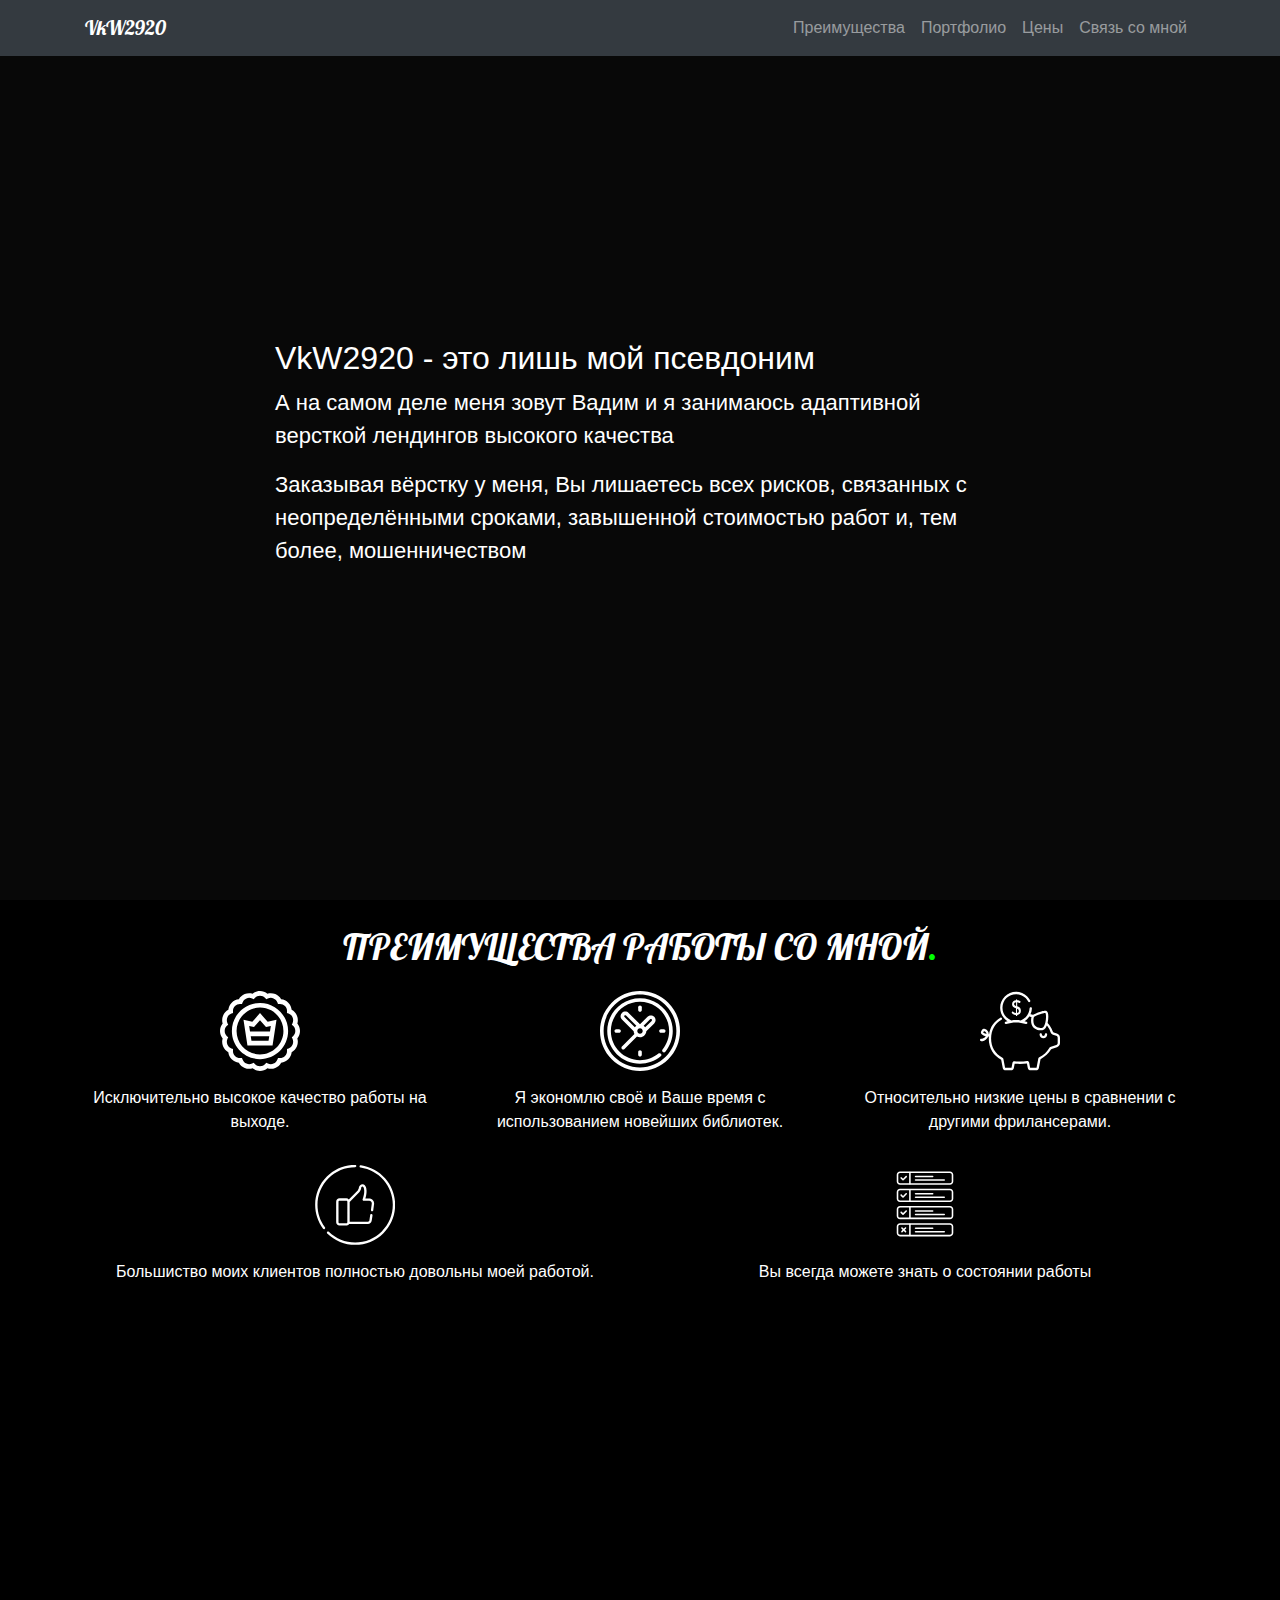
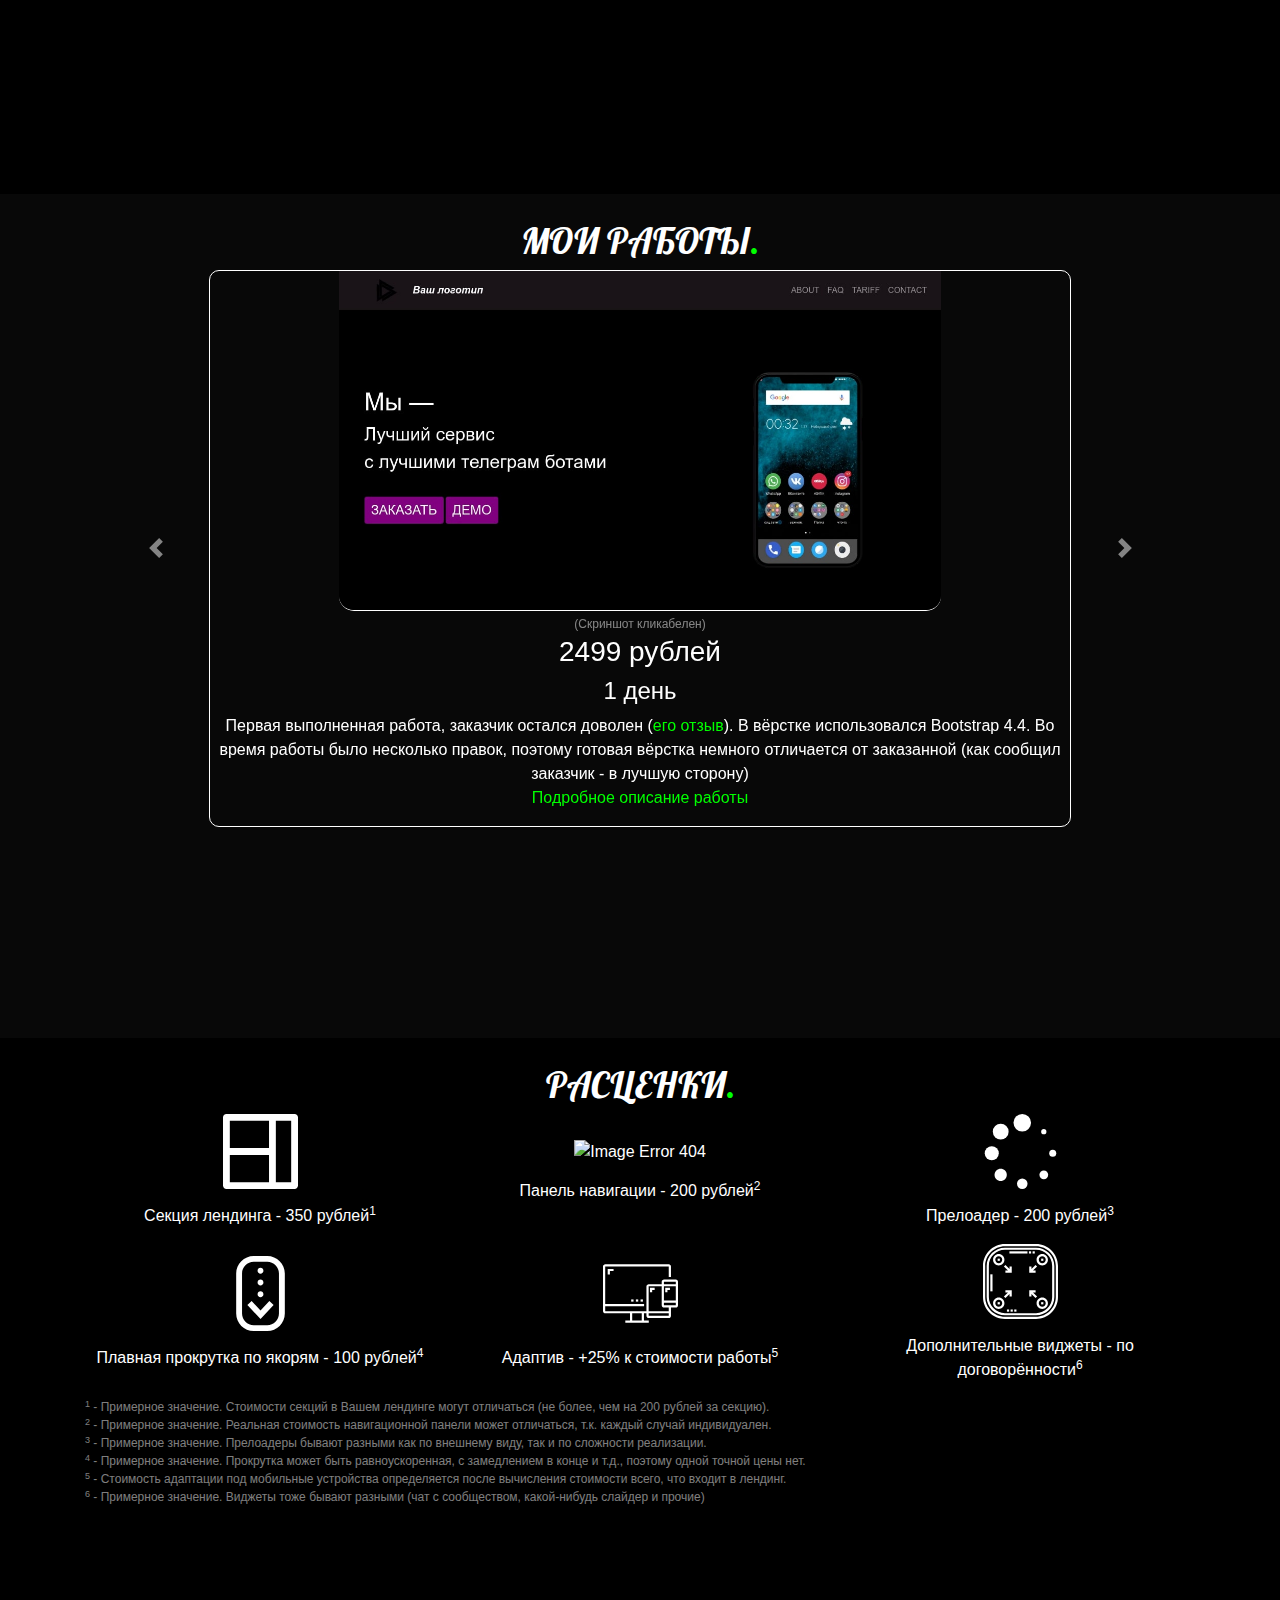
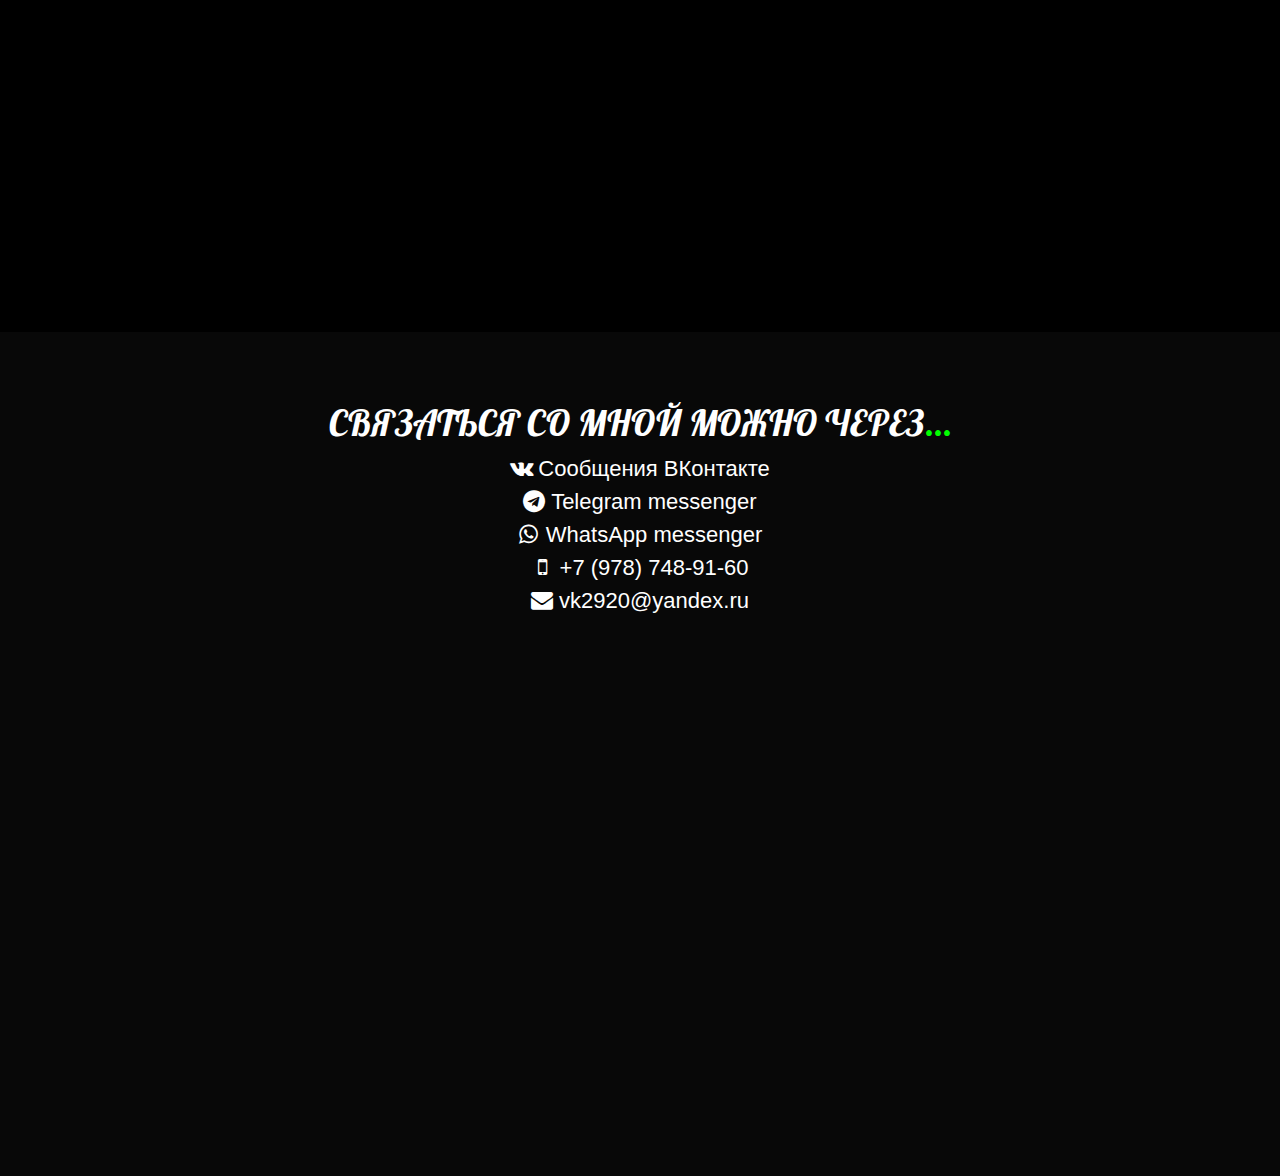
==== commit b10473fc: "В секции расценок добавлено краткое предупреждение о неточности, шрифт обоих предупреждений уменьшен" ====
--- a/index.html
+++ b/index.html
@@ -199,6 +199,10 @@
             <sup>6</sup> - Примерное значение. Виджеты тоже бывают разными (чат с сообществом, какой-нибудь слайдер и прочие)
           </p>
         </div>
+        <div class="additional-description d-md-none">
+          <p>
+            <sup>*</sup> Реальные цены могут сильно отличаться от указанных на сайте, так как каждая работа индивидуальна, я не могу предусмотреть все варианты</p>
+        </div>
       </div>
     </div>
 
--- a/main.css
+++ b/main.css
@@ -121,15 +121,18 @@
       font-size: 12px; }
 
 #pricing .price-element {
-  text-align: center;
-  padding-top: 20px; }
+  text-align: center; }
+  @media screen and (min-width: 768) {
+    #pricing .price-element {
+      padding-top: 20px; } }
   #pricing .price-element .price-element-image {
     width: 75px;
     height: 75px; }
   #pricing .price-element .price-element-description {
     padding-top: 15px; }
 #pricing .additional-description {
-  color: rgba(255, 255, 255, 0.5); }
+  color: rgba(255, 255, 255, 0.5);
+  font-size: 12px; }
 
 #portfolio-work-description-full {
   margin-top: 65px; }
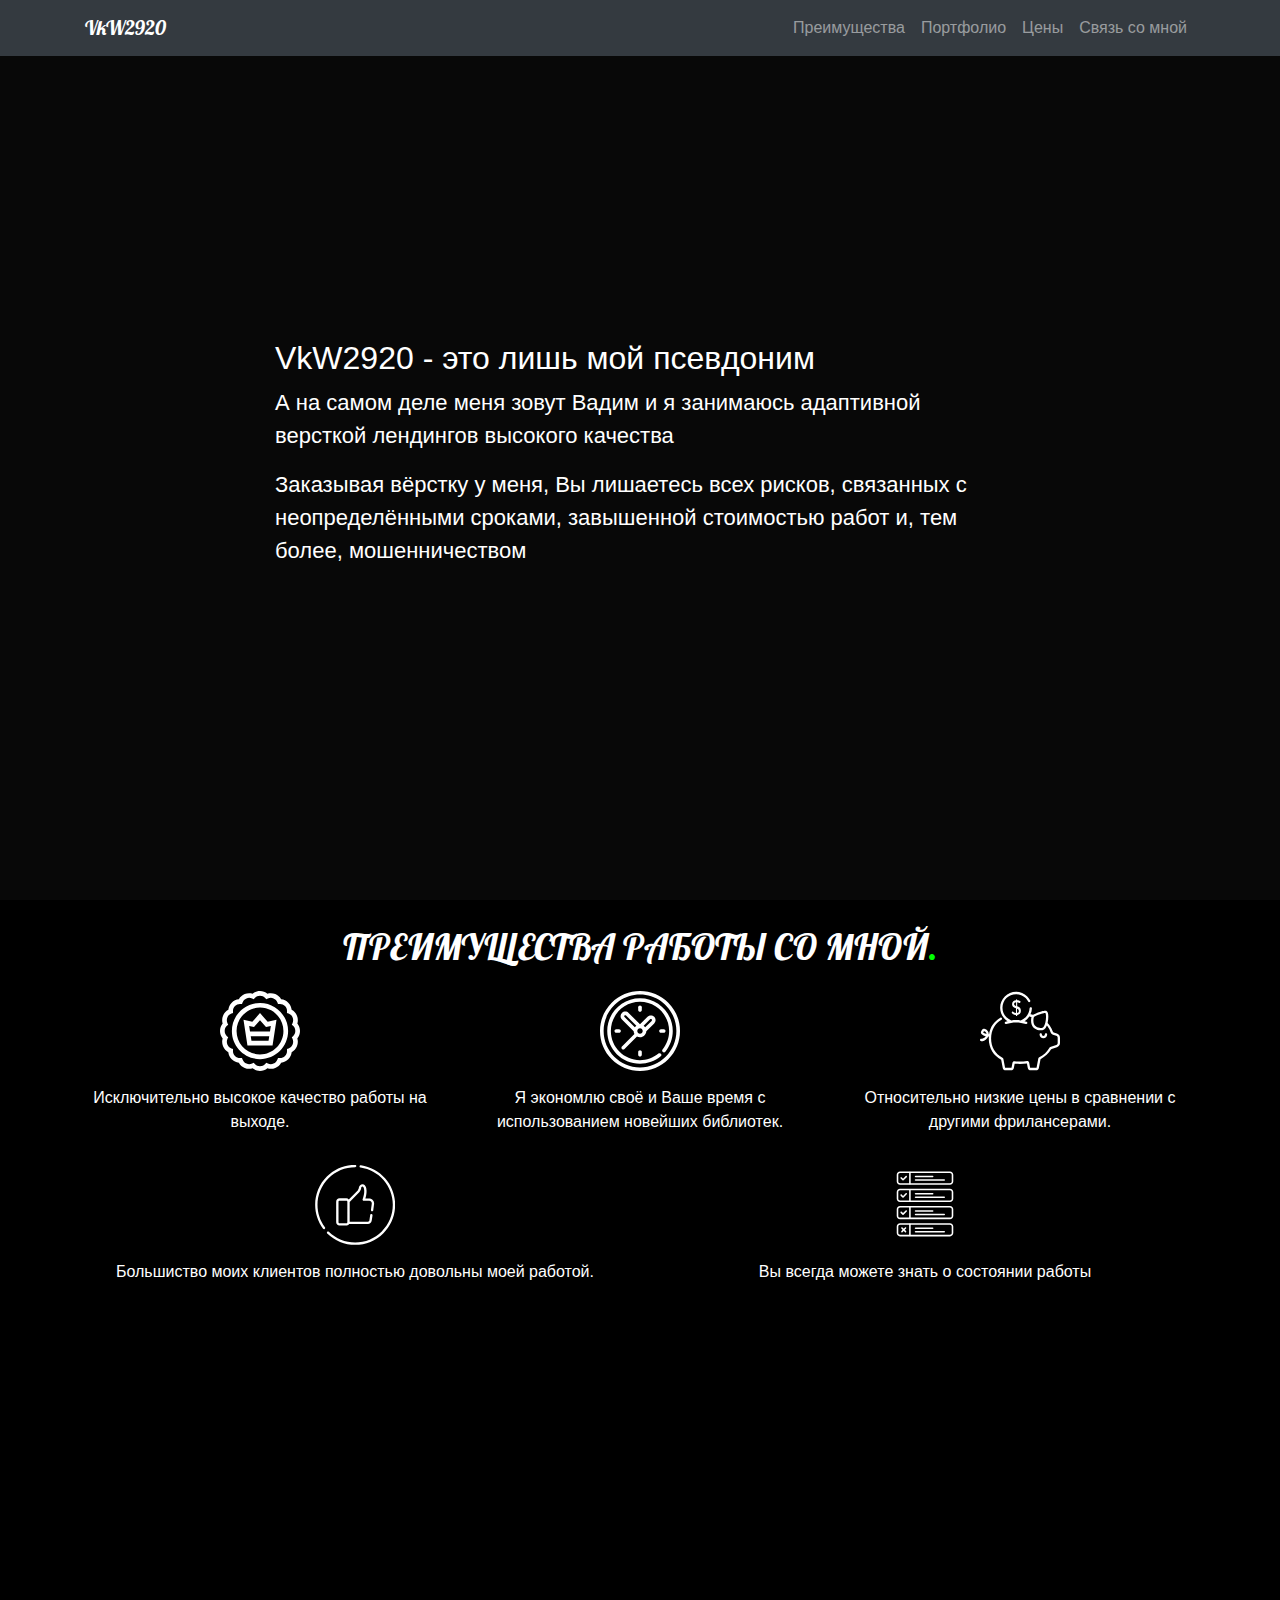
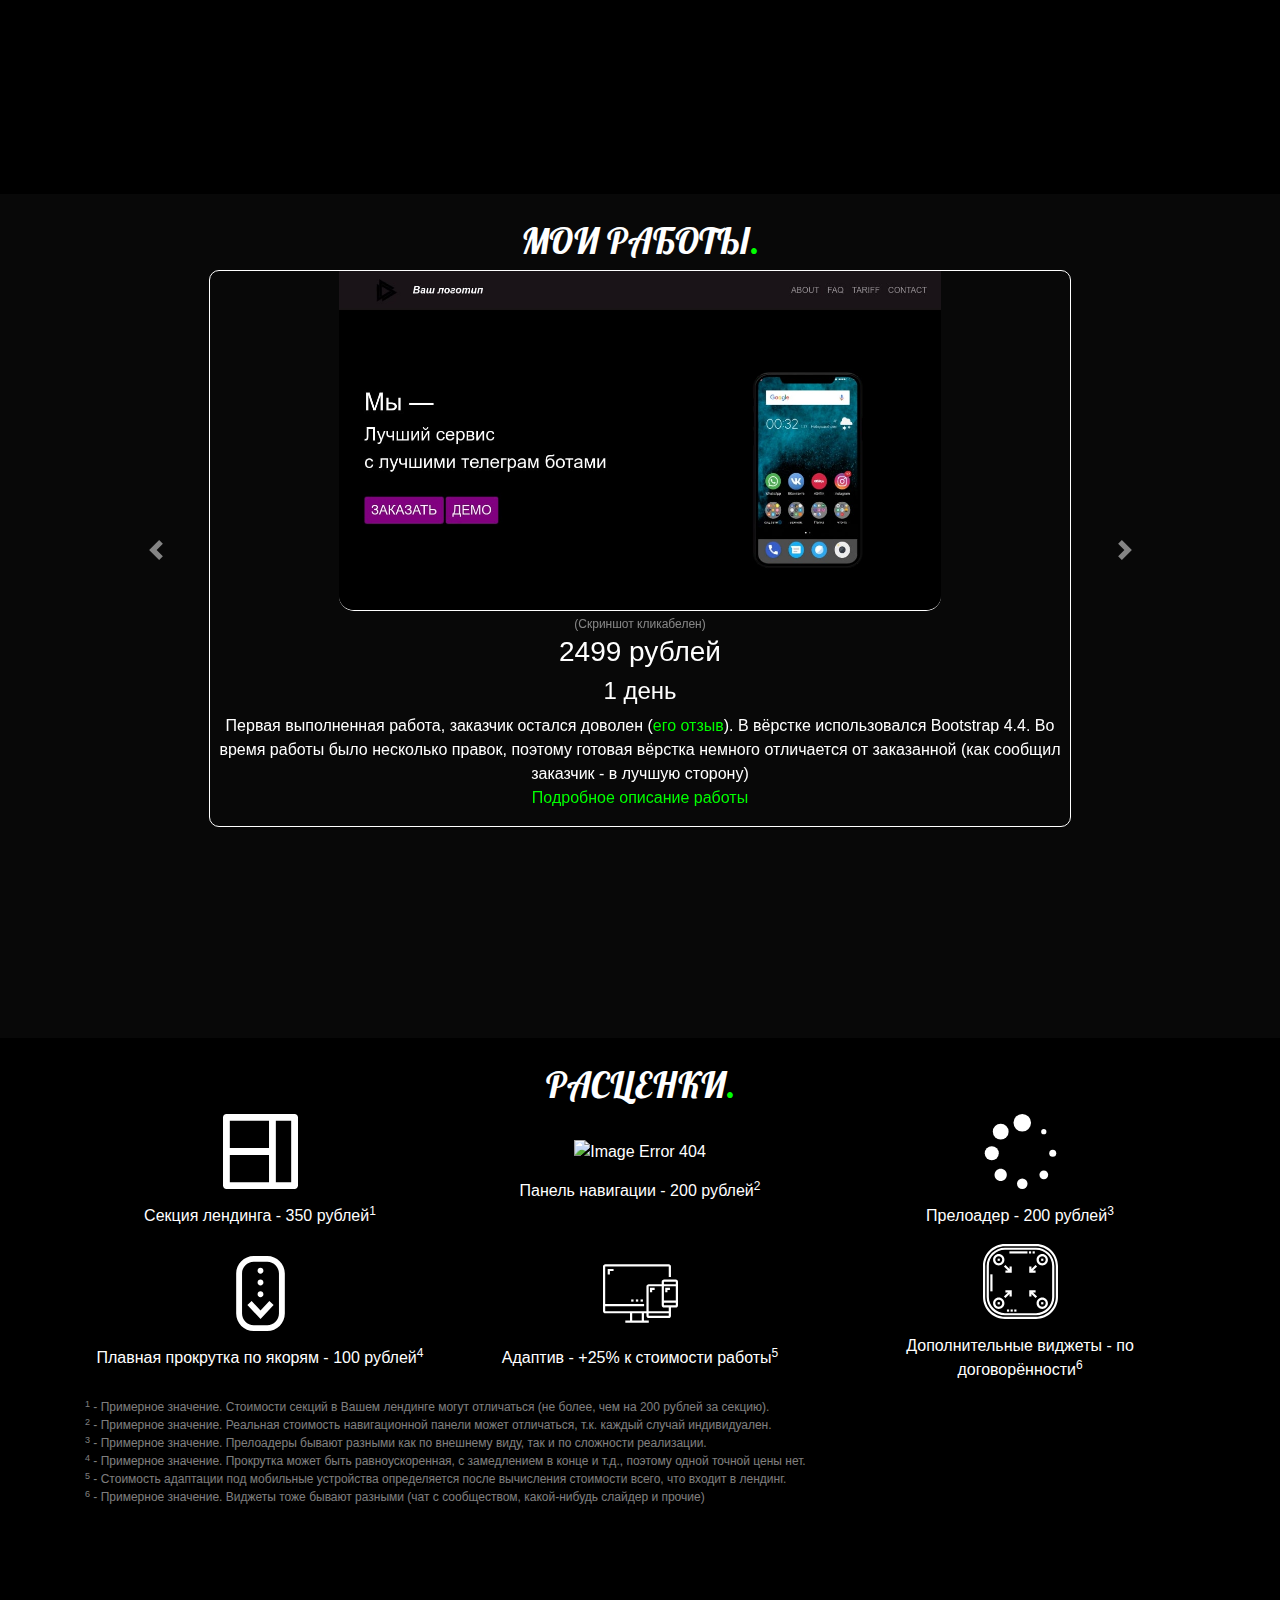
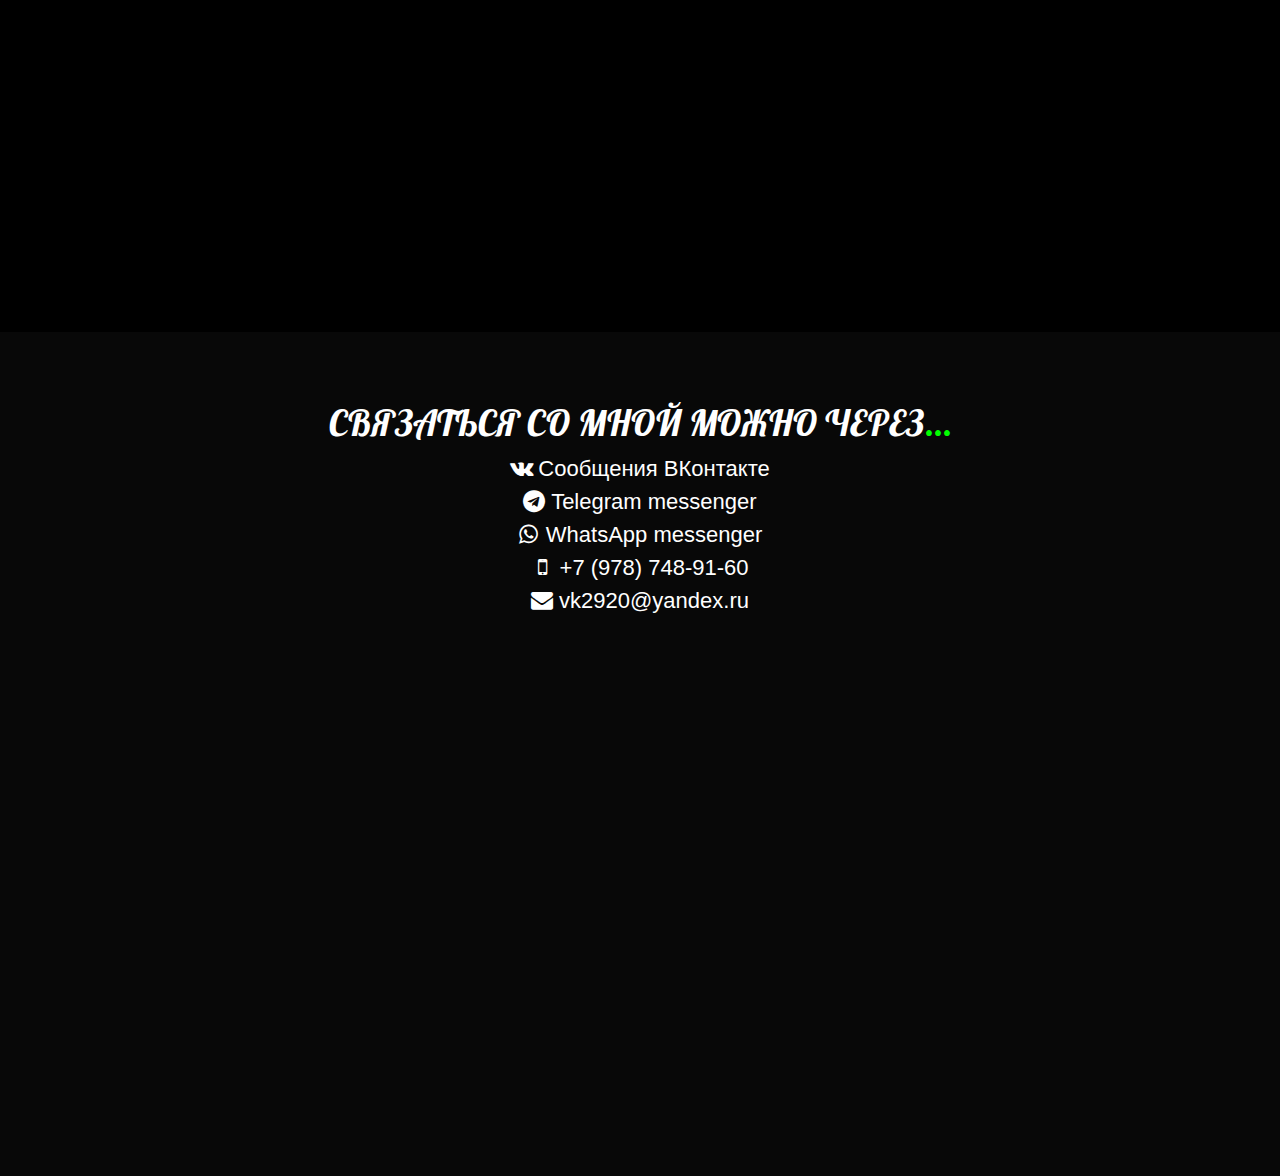
==== commit acb604a0: "Добавлена вторая работа в портфолио (со всеми необходимыми правками кода HTML и SCSS) Добавлена стра" ====
--- a/index.html
+++ b/index.html
@@ -118,10 +118,10 @@
         <h2 class="section-title">МОИ РАБОТЫ<span class="dot">.</span></h2>
         <div class="row">
           <div id="porfolio-carousel" class="carousel slide w-100" data-ride="carousel">
-            <div class="carousel-inner w-100" role="listbox">
+            <div class="carousel-inner w-100 h-100" role="listbox">
               <!-- BEGIN OF FIRST WORK -->
               <div class="carousel-item active">
-                <div class="portfolio-card d-block mx-auto">
+                <div class="portfolio-card d-block mx-auto my-auto">
                   <a href="portfolio/first-work/index.html" target="_blank">
                     <img src="img/portfolio/first-work.jpg" alt="Предварительный просмотр недоступен" class="preview">
                   </a>
@@ -133,6 +133,20 @@
                 </div>
               </div>
               <!-- END OF FIRST WORK -->
+              <!-- BEGIN OF SECOND WORK -->
+              <div class="carousel-item">
+                <div class="portfolio-card d-block mx-auto my-auto">
+                  <a href="portfolio/first-work/index.html" target="_blank">
+                    <img src="img/portfolio/second-work.jpg" alt="Предварительный просмотр недоступен" class="preview">
+                  </a>
+                  <br>
+                  <span class="screenshot-clickable">(Скриншот кликабелен)</span>
+                  <h3 class="price">2499 рублей</h3>
+                  <h4 class="time">1 день</h4>
+                  <p class="description">ВНИМАНИЕ!!! Я не поддерживаю идею заказчика. Работа сделана исключительно ради повышения навыков в вёрске и получения оплаты<br><a href="portfolio/second-work/readme.html">Подробное описание работы</a></p>
+                </div>
+              </div>
+              <!-- END OF SECOND WORK -->
             </div>
             <a class="carousel-control-prev" href="#porfolio-carousel" role="button" data-slide="prev">
               <span class="carousel-control-prev-icon" aria-hidden="true"></span>
--- a/main.css
+++ b/main.css
@@ -85,6 +85,10 @@
 #portfolio {
   margin-top: 50px;
   padding-bottom: 30px; }
+  #portfolio .row {
+    height: 560px; }
+  #portfolio .carousel-item:nth-child(2) {
+    padding-top: 30px; }
   #portfolio .portfolio-card {
     border-width: 1px;
     border-style: solid;
